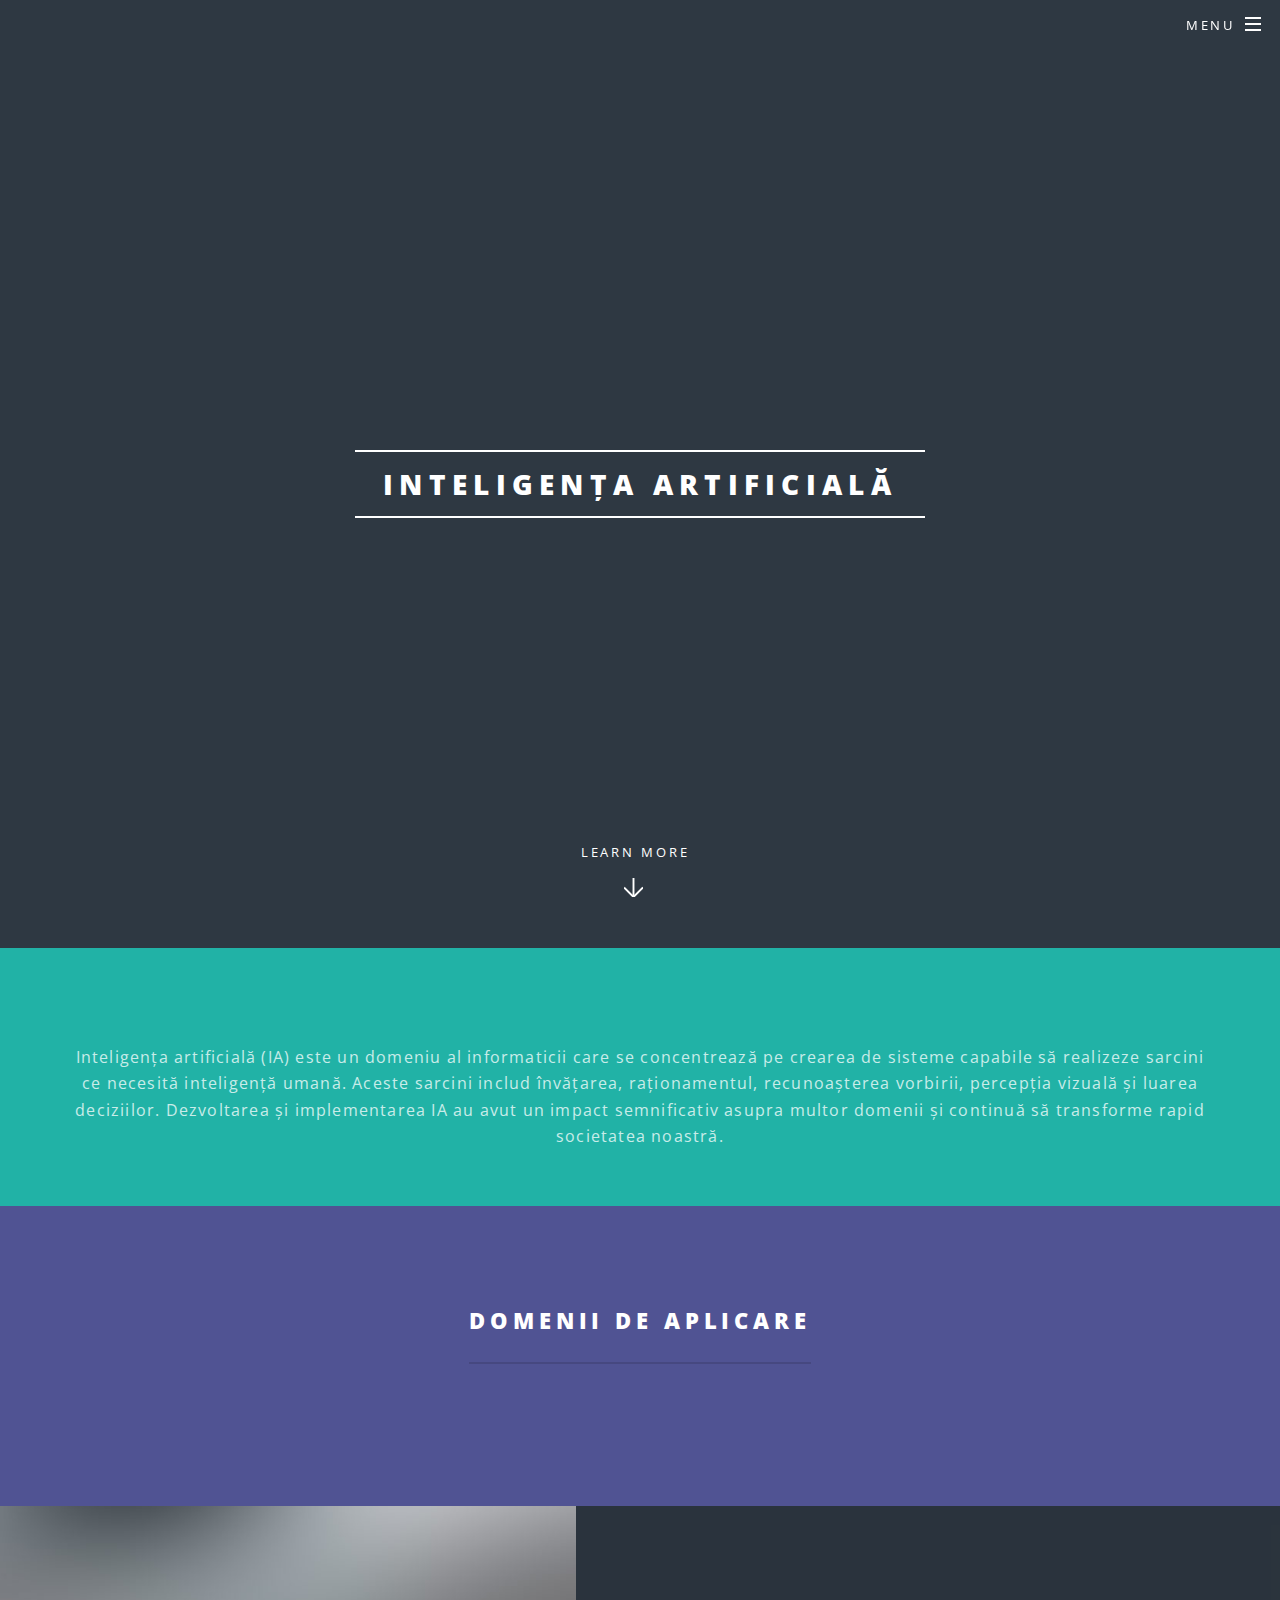
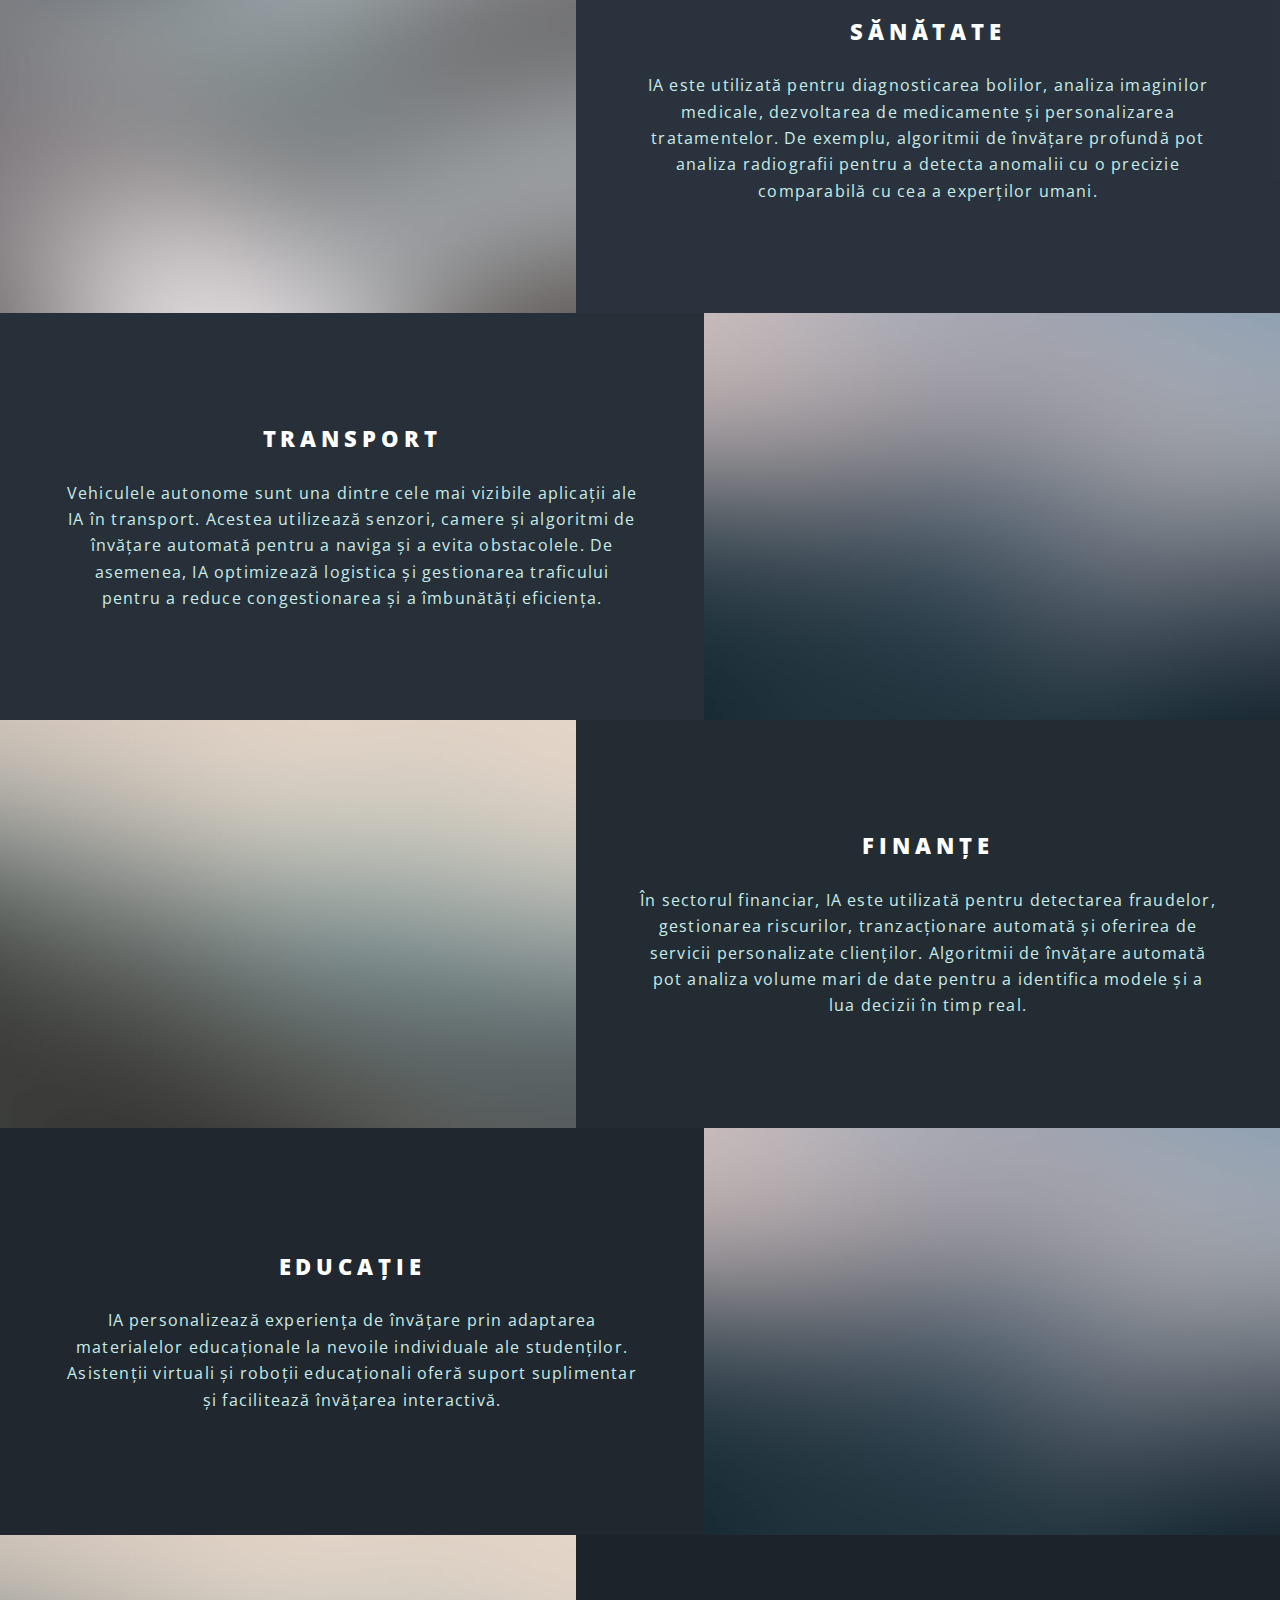
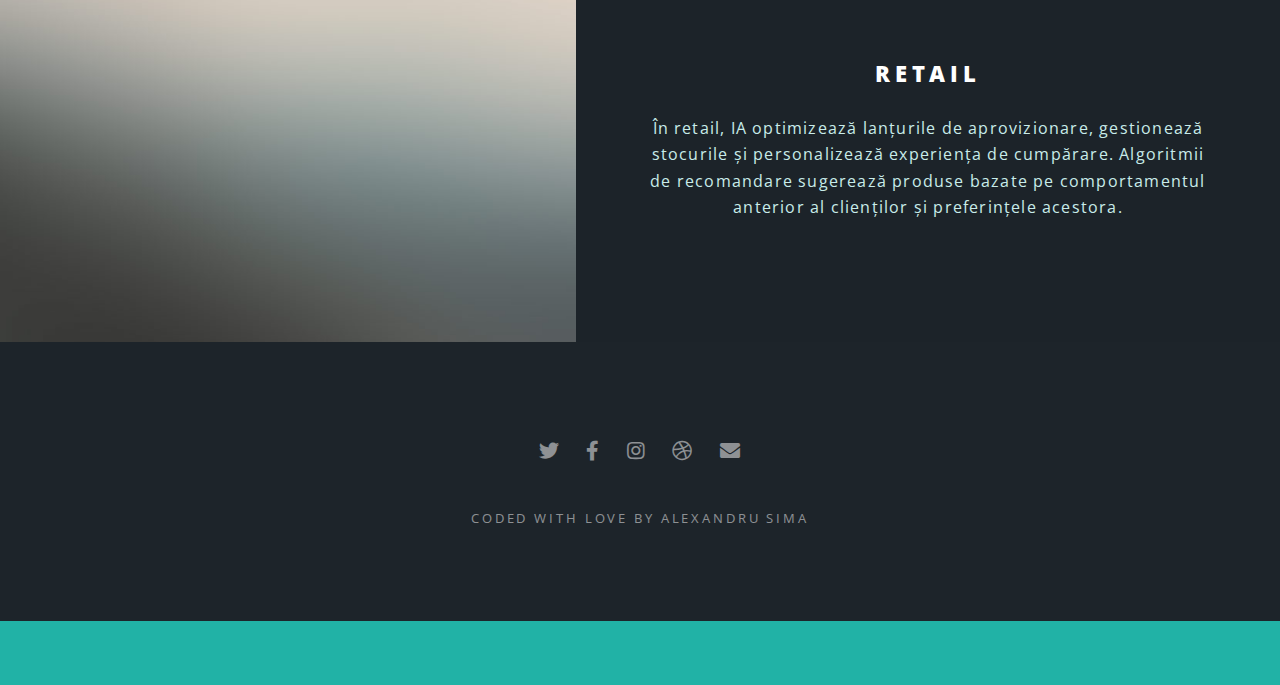
==== index.html @ 7c38d5e4 "Update index.html" ====
<!DOCTYPE HTML>

<html>
	<head>
		<title>Inteligența artificială</title>
		<meta charset="utf-8" />
		<meta name="viewport" content="width=device-width, initial-scale=1, user-scalable=no" />
		<link rel="stylesheet" href="assets/css/main.css" />
		<noscript><link rel="stylesheet" href="assets/css/noscript.css" /></noscript>
	</head>
	<body class="landing is-preload">

		<!-- Page Wrapper -->
			<div id="page-wrapper">

				
					<header id="header" class="alt">
						<h1><a href="index.html">Inteligența artificială</a></h1>
						<nav id="nav">
							<ul>
								<li class="special">
									<a href="#menu" class="menuToggle"><span>Menu</span></a>
									<div id="menu">
										<ul>
											<li><a href="index.html">Home</a></li>
											<li><a href="generic.html">Generic</a></li>
											<li><a href="elements.html">Elements</a></li>
											<li><a href="#">Sign Up</a></li>
											<li><a href="#">Log In</a></li>
										</ul>
									</div>
								</li>
							</ul>
						</nav>
					</header>

				
					<section id="banner">
						<div class="inner">
							<h2>Inteligența artificială</h2>
							
						</div>
						<a href="#one" class="more scrolly">Learn More</a>
					</section>

				
					<section id="one" class="wrapper style1 special">
						<div class="inner">
							<header class="major">
								<p>Inteligența artificială (IA) este un domeniu al informaticii care se concentrează pe crearea de sisteme capabile să realizeze sarcini ce necesită inteligență umană. Aceste sarcini includ învățarea, raționamentul, recunoașterea vorbirii, percepția vizuală și luarea deciziilor. Dezvoltarea și implementarea IA au avut un impact semnificativ asupra multor domenii și continuă să transforme rapid societatea noastră.

</p>
							</header>

						</div>
			
					
			
					<section id="three" class="wrapper style3 special">
						<div class="inner">
							<header class="major">
								<h2>Domenii de aplicare</h2>
								
							</header>
							
						</div>
					</section>
					

						
				
					<section id="two" class="wrapper alt style2">
						<section class="spotlight">
							<div class="image"><img src="images/pic01.jpg" alt="" /></div><div class="content">
								<h2>Sănătate</h2>
								<p> IA este utilizată pentru diagnosticarea bolilor, analiza imaginilor medicale, dezvoltarea de medicamente și personalizarea tratamentelor. De exemplu, algoritmii de învățare profundă pot analiza radiografii pentru a detecta anomalii cu o precizie comparabilă cu cea a experților umani.</p>
							</div>
						</section>
						<section class="spotlight">
							<div class="image"><img src="images/pic02.jpg" alt="" /></div><div class="content">
								<h2>Transport</h2>
								<p>Vehiculele autonome sunt una dintre cele mai vizibile aplicații ale IA în transport. Acestea utilizează senzori, camere și algoritmi de învățare automată pentru a naviga și a evita obstacolele. De asemenea, IA optimizează logistica și gestionarea traficului pentru a reduce congestionarea și a îmbunătăți eficiența.</p>
							</div>
						</section>
						<section class="spotlight">
							<div class="image"><img src="images/pic03.jpg" alt="" /></div><div class="content">
								<h2>Finanțe</h2>
								<p> În sectorul financiar, IA este utilizată pentru detectarea fraudelor, gestionarea riscurilor, tranzacționare automată și oferirea de servicii personalizate clienților. Algoritmii de învățare automată pot analiza volume mari de date pentru a identifica modele și a lua decizii în timp real.</p>
							</div>
						</section>
						<section class="spotlight">
							<div class="image"><img src="images/pic02.jpg" alt="" /></div><div class="content">
								<h2>Educație</h2>
								<p> IA personalizează experiența de învățare prin adaptarea materialelor educaționale la nevoile individuale ale studenților. Asistenții virtuali și roboții educaționali oferă suport suplimentar și facilitează învățarea interactivă.</p>
							</div>
						</section>
						<section class="spotlight">
							<div class="image"><img src="images/pic03.jpg" alt="" /></div><div class="content">
								<h2>Retail</h2>
								<p> În retail, IA optimizează lanțurile de aprovizionare, gestionează stocurile și personalizează experiența de cumpărare. Algoritmii de recomandare sugerează produse bazate pe comportamentul anterior al clienților și preferințele acestora.</p>
							</div>
						</section>
					</section>

				<!-- Three -->
					

				<!-- Footer -->
					<footer id="footer">
						<ul class="icons">
							<li><a href="#" class="icon brands fa-twitter"><span class="label">Twitter</span></a></li>
							<li><a href="#" class="icon brands fa-facebook-f"><span class="label">Facebook</span></a></li>
							<li><a href="#" class="icon brands fa-instagram"><span class="label">Instagram</span></a></li>
							<li><a href="#" class="icon brands fa-dribbble"><span class="label">Dribbble</span></a></li>
							<li><a href="#" class="icon solid fa-envelope"><span class="label">Email</span></a></li>
						</ul>
						<ul class="copyright">
							<li>Coded with love by Alexandru Sima</a></li>
						</ul>
					</footer>

			</div>

		<!-- Scripts -->
			<script src="assets/js/jquery.min.js"></script>
			<script src="assets/js/jquery.scrollex.min.js"></script>
			<script src="assets/js/jquery.scrolly.min.js"></script>
			<script src="assets/js/browser.min.js"></script>
			<script src="assets/js/breakpoints.min.js"></script>
			<script src="assets/js/util.js"></script>
			<script src="assets/js/main.js"></script>

	</body>
</html>
---- assets/css/main.css ----
@import url(fontawesome-all.min.css);
@import url("https://fonts.googleapis.com/css?family=Open+Sans:400,400italic,600,600italic,800,800italic");

/*
	Spectral by HTML5 UP
	html5up.net | @ajlkn
	Free for personal and commercial use under the CCA 3.0 license (html5up.net/license)
*/

html, body, div, span, applet, object,
iframe, h1, h2, h3, h4, h5, h6, p, blockquote,
pre, a, abbr, acronym, address, big, cite,
code, del, dfn, em, img, ins, kbd, q, s, samp,
small, strike, strong, sub, sup, tt, var, b,
u, i, center, dl, dt, dd, ol, ul, li, fieldset,
form, label, legend, table, caption, tbody,
tfoot, thead, tr, th, td, article, aside,
canvas, details, embed, figure, figcaption,
footer, header, hgroup, menu, nav, output, ruby,
section, summary, time, mark, audio, video {
	margin: 0;
	padding: 0;
	border: 0;
	font-size: 100%;
	font: inherit;
	vertical-align: baseline;}

article, aside, details, figcaption, figure,
footer, header, hgroup, menu, nav, section {
	display: block;}

body {
	line-height: 1;
}

ol, ul {
	list-style: none;
}

blockquote, q {
	quotes: none;
}

	blockquote:before, blockquote:after, q:before, q:after {
		content: '';
		content: none;
	}

table {
	border-collapse: collapse;
	border-spacing: 0;
}

body {
	-webkit-text-size-adjust: none;
}

mark {
	background-color: transparent;
	color: inherit;
}

input::-moz-focus-inner {
	border: 0;
	padding: 0;
}

input, select, textarea {
	-moz-appearance: none;
	-webkit-appearance: none;
	-ms-appearance: none;
	appearance: none;
}

/* Basic */

	@-ms-viewport {
		width: device-width;
	}

	html {
		box-sizing: border-box;
	}

	*, *:before, *:after {
		box-sizing: inherit;
	}

	body {
		background: #2e3842;
	}

		body.is-preload *, body.is-preload *:before, body.is-preload *:after {
			-moz-animation: none !important;
			-webkit-animation: none !important;
			-ms-animation: none !important;
			animation: none !important;
			-moz-transition: none !important;
			-webkit-transition: none !important;
			-ms-transition: none !important;
			transition: none !important;
		}

	body, input, select, textarea {
		color: #fff;
		font-family: "Open Sans", Helvetica, sans-serif;
		font-size: 15pt;
		font-weight: 400;
		letter-spacing: 0.075em;
		line-height: 1.65em;
	}

		@media screen and (max-width: 1680px) {

			body, input, select, textarea {
				font-size: 13pt;
			}

		}

		@media screen and (max-width: 1280px) {

			body, input, select, textarea {
				font-size: 12pt;
			}

		}

		@media screen and (max-width: 736px) {

			body, input, select, textarea {
				font-size: 11pt;
				letter-spacing: 0.0375em;
			}

		}

	a {
		-moz-transition: color 0.2s ease, border-bottom-color 0.2s ease;
		-webkit-transition: color 0.2s ease, border-bottom-color 0.2s ease;
		-ms-transition: color 0.2s ease, border-bottom-color 0.2s ease;
		transition: color 0.2s ease, border-bottom-color 0.2s ease;
		border-bottom: dotted 1px;
		color: inherit;
		text-decoration: none;
	}

		a:hover {
			border-bottom-color: transparent;
		}

	strong, b {
		color: #fff;
		font-weight: 600;
	}

	em, i {
		font-style: italic;
	}

	p {
		margin: 0 0 2em 0;
	}

	h1, h2, h3, h4, h5, h6 {
		color: #fff;
		font-weight: 800;
		letter-spacing: 0.225em;
		line-height: 1em;
		margin: 0 0 1em 0;
		text-transform: uppercase;
	}

		h1 a, h2 a, h3 a, h4 a, h5 a, h6 a {
			color: inherit;
			text-decoration: none;
		}

	h2 {
		font-size: 1.35em;
		line-height: 1.75em;
	}

		@media screen and (max-width: 736px) {

			h2 {
				font-size: 1.1em;
				line-height: 1.65em;
			}

		}

	h3 {
		font-size: 1.15em;
		line-height: 1.75em;
	}

		@media screen and (max-width: 736px) {

			h3 {
				font-size: 1em;
				line-height: 1.65em;
			}

		}

	h4 {
		font-size: 1em;
		line-height: 1.5em;
	}

	h5 {
		font-size: 0.8em;
		line-height: 1.5em;
	}

	h6 {
		font-size: 0.7em;
		line-height: 1.5em;
	}

	sub {
		font-size: 0.8em;
		position: relative;
		top: 0.5em;
	}

	sup {
		font-size: 0.8em;
		position: relative;
		top: -0.5em;
	}

	hr {
		border: 0;
		border-bottom: solid 2px #fff;
		margin: 3em 0;
	}

		hr.major {
			margin: 4.5em 0;
		}

	blockquote {
		border-left: solid 4px #fff;
		font-style: italic;
		margin: 0 0 2em 0;
		padding: 0.5em 0 0.5em 2em;
	}

	code {
		background: rgba(144, 144, 144, 0.25);
		border-radius: 3px;
		font-family: "Courier New", monospace;
		font-size: 0.9em;
		letter-spacing: 0;
		margin: 0 0.25em;
		padding: 0.25em 0.65em;
	}

	pre {
		-webkit-overflow-scrolling: touch;
		font-family: "Courier New", monospace;
		font-size: 0.9em;
		margin: 0 0 2em 0;
	}

		pre code {
			display: block;
			line-height: 1.75em;
			padding: 1em 1.5em;
			overflow-x: auto;
		}

	.align-left {
		text-align: left;
	}

	.align-center {
		text-align: center;
	}

	.align-right {
		text-align: right;
	}

/* Row */

	.row {
		display: flex;
		flex-wrap: wrap;
		box-sizing: border-box;
		align-items: stretch;
	}

		.row > * {
			box-sizing: border-box;
		}

		.row.gtr-uniform > * > :last-child {
			margin-bottom: 0;
		}

		.row.aln-left {
			justify-content: flex-start;
		}

		.row.aln-center {
			justify-content: center;
		}

		.row.aln-right {
			justify-content: flex-end;
		}

		.row.aln-top {
			align-items: flex-start;
		}

		.row.aln-middle {
			align-items: center;
		}

		.row.aln-bottom {
			align-items: flex-end;
		}

		.row > .imp {
			order: -1;
		}

		.row > .col-1 {
			width: 8.33333%;
		}

		.row > .off-1 {
			margin-left: 8.33333%;
		}

		.row > .col-2 {
			width: 16.66667%;
		}

		.row > .off-2 {
			margin-left: 16.66667%;
		}

		.row > .col-3 {
			width: 25%;
		}

		.row > .off-3 {
			margin-left: 25%;
		}

		.row > .col-4 {
			width: 33.33333%;
		}

		.row > .off-4 {
			margin-left: 33.33333%;
		}

		.row > .col-5 {
			width: 41.66667%;
		}

		.row > .off-5 {
			margin-left: 41.66667%;
		}

		.row > .col-6 {
			width: 50%;
		}

		.row > .off-6 {
			margin-left: 50%;
		}

		.row > .col-7 {
			width: 58.33333%;
		}

		.row > .off-7 {
			margin-left: 58.33333%;
		}

		.row > .col-8 {
			width: 66.66667%;
		}

		.row > .off-8 {
			margin-left: 66.66667%;
		}

		.row > .col-9 {
			width: 75%;
		}

		.row > .off-9 {
			margin-left: 75%;
		}

		.row > .col-10 {
			width: 83.33333%;
		}

		.row > .off-10 {
			margin-left: 83.33333%;
		}

		.row > .col-11 {
			width: 91.66667%;
		}

		.row > .off-11 {
			margin-left: 91.66667%;
		}

		.row > .col-12 {
			width: 100%;
		}

		.row > .off-12 {
			margin-left: 100%;
		}

		.row.gtr-0 {
			margin-top: 0;
			margin-left: 0em;
		}

			.row.gtr-0 > * {
				padding: 0 0 0 0em;
			}

			.row.gtr-0.gtr-uniform {
				margin-top: 0em;
			}

				.row.gtr-0.gtr-uniform > * {
					padding-top: 0em;
				}

		.row.gtr-25 {
			margin-top: 0;
			margin-left: -0.375em;
		}

			.row.gtr-25 > * {
				padding: 0 0 0 0.375em;
			}

			.row.gtr-25.gtr-uniform {
				margin-top: -0.375em;
			}

				.row.gtr-25.gtr-uniform > * {
					padding-top: 0.375em;
				}

		.row.gtr-50 {
			margin-top: 0;
			margin-left: -0.75em;
		}

			.row.gtr-50 > * {
				padding: 0 0 0 0.75em;
			}

			.row.gtr-50.gtr-uniform {
				margin-top: -0.75em;
			}

				.row.gtr-50.gtr-uniform > * {
					padding-top: 0.75em;
				}

		.row {
			margin-top: 0;
			margin-left: -1.5em;
		}

			.row > * {
				padding: 0 0 0 1.5em;
			}

			.row.gtr-uniform {
				margin-top: -1.5em;
			}

				.row.gtr-uniform > * {
					padding-top: 1.5em;
				}

		.row.gtr-150 {
			margin-top: 0;
			margin-left: -2.25em;
		}

			.row.gtr-150 > * {
				padding: 0 0 0 2.25em;
			}

			.row.gtr-150.gtr-uniform {
				margin-top: -2.25em;
			}

				.row.gtr-150.gtr-uniform > * {
					padding-top: 2.25em;
				}

		.row.gtr-200 {
			margin-top: 0;
			margin-left: -3em;
		}

			.row.gtr-200 > * {
				padding: 0 0 0 3em;
			}

			.row.gtr-200.gtr-uniform {
				margin-top: -3em;
			}

				.row.gtr-200.gtr-uniform > * {
					padding-top: 3em;
				}

		@media screen and (max-width: 1680px) {

			.row {
				display: flex;
				flex-wrap: wrap;
				box-sizing: border-box;
				align-items: stretch;
			}

				.row > * {
					box-sizing: border-box;
				}

				.row.gtr-uniform > * > :last-child {
					margin-bottom: 0;
				}

				.row.aln-left {
					justify-content: flex-start;
				}

				.row.aln-center {
					justify-content: center;
				}

				.row.aln-right {
					justify-content: flex-end;
				}

				.row.aln-top {
					align-items: flex-start;
				}

				.row.aln-middle {
					align-items: center;
				}

				.row.aln-bottom {
					align-items: flex-end;
				}

				.row > .imp-xlarge {
					order: -1;
				}

				.row > .col-1-xlarge {
					width: 8.33333%;
				}

				.row > .off-1-xlarge {
					margin-left: 8.33333%;
				}

				.row > .col-2-xlarge {
					width: 16.66667%;
				}

				.row > .off-2-xlarge {
					margin-left: 16.66667%;
				}

				.row > .col-3-xlarge {
					width: 25%;
				}

				.row > .off-3-xlarge {
					margin-left: 25%;
				}

				.row > .col-4-xlarge {
					width: 33.33333%;
				}

				.row > .off-4-xlarge {
					margin-left: 33.33333%;
				}

				.row > .col-5-xlarge {
					width: 41.66667%;
				}

				.row > .off-5-xlarge {
					margin-left: 41.66667%;
				}

				.row > .col-6-xlarge {
					width: 50%;
				}

				.row > .off-6-xlarge {
					margin-left: 50%;
				}

				.row > .col-7-xlarge {
					width: 58.33333%;
				}

				.row > .off-7-xlarge {
					margin-left: 58.33333%;
				}

				.row > .col-8-xlarge {
					width: 66.66667%;
				}

				.row > .off-8-xlarge {
					margin-left: 66.66667%;
				}

				.row > .col-9-xlarge {
					width: 75%;
				}

				.row > .off-9-xlarge {
					margin-left: 75%;
				}

				.row > .col-10-xlarge {
					width: 83.33333%;
				}

				.row > .off-10-xlarge {
					margin-left: 83.33333%;
				}

				.row > .col-11-xlarge {
					width: 91.66667%;
				}

				.row > .off-11-xlarge {
					margin-left: 91.66667%;
				}

				.row > .col-12-xlarge {
					width: 100%;
				}

				.row > .off-12-xlarge {
					margin-left: 100%;
				}

				.row.gtr-0 {
					margin-top: 0;
					margin-left: 0em;
				}

					.row.gtr-0 > * {
						padding: 0 0 0 0em;
					}

					.row.gtr-0.gtr-uniform {
						margin-top: 0em;
					}

						.row.gtr-0.gtr-uniform > * {
							padding-top: 0em;
						}

				.row.gtr-25 {
					margin-top: 0;
					margin-left: -0.375em;
				}

					.row.gtr-25 > * {
						padding: 0 0 0 0.375em;
					}

					.row.gtr-25.gtr-uniform {
						margin-top: -0.375em;
					}

						.row.gtr-25.gtr-uniform > * {
							padding-top: 0.375em;
						}

				.row.gtr-50 {
					margin-top: 0;
					margin-left: -0.75em;
				}

					.row.gtr-50 > * {
						padding: 0 0 0 0.75em;
					}

					.row.gtr-50.gtr-uniform {
						margin-top: -0.75em;
					}

						.row.gtr-50.gtr-uniform > * {
							padding-top: 0.75em;
						}

				.row {
					margin-top: 0;
					margin-left: -1.5em;
				}

					.row > * {
						padding: 0 0 0 1.5em;
					}

					.row.gtr-uniform {
						margin-top: -1.5em;
					}

						.row.gtr-uniform > * {
							padding-top: 1.5em;
						}

				.row.gtr-150 {
					margin-top: 0;
					margin-left: -2.25em;
				}

					.row.gtr-150 > * {
						padding: 0 0 0 2.25em;
					}

					.row.gtr-150.gtr-uniform {
						margin-top: -2.25em;
					}

						.row.gtr-150.gtr-uniform > * {
							padding-top: 2.25em;
						}

				.row.gtr-200 {
					margin-top: 0;
					margin-left: -3em;
				}

					.row.gtr-200 > * {
						padding: 0 0 0 3em;
					}

					.row.gtr-200.gtr-uniform {
						margin-top: -3em;
					}

						.row.gtr-200.gtr-uniform > * {
							padding-top: 3em;
						}

		}

		@media screen and (max-width: 1280px) {

			.row {
				display: flex;
				flex-wrap: wrap;
				box-sizing: border-box;
				align-items: stretch;
			}

				.row > * {
					box-sizing: border-box;
				}

				.row.gtr-uniform > * > :last-child {
					margin-bottom: 0;
				}

				.row.aln-left {
					justify-content: flex-start;
				}

				.row.aln-center {
					justify-content: center;
				}

				.row.aln-right {
					justify-content: flex-end;
				}

				.row.aln-top {
					align-items: flex-start;
				}

				.row.aln-middle {
					align-items: center;
				}

				.row.aln-bottom {
					align-items: flex-end;
				}

				.row > .imp-large {
					order: -1;
				}

				.row > .col-1-large {
					width: 8.33333%;
				}

				.row > .off-1-large {
					margin-left: 8.33333%;
				}

				.row > .col-2-large {
					width: 16.66667%;
				}

				.row > .off-2-large {
					margin-left: 16.66667%;
				}

				.row > .col-3-large {
					width: 25%;
				}

				.row > .off-3-large {
					margin-left: 25%;
				}

				.row > .col-4-large {
					width: 33.33333%;
				}

				.row > .off-4-large {
					margin-left: 33.33333%;
				}

				.row > .col-5-large {
					width: 41.66667%;
				}

				.row > .off-5-large {
					margin-left: 41.66667%;
				}

				.row > .col-6-large {
					width: 50%;
				}

				.row > .off-6-large {
					margin-left: 50%;
				}

				.row > .col-7-large {
					width: 58.33333%;
				}

				.row > .off-7-large {
					margin-left: 58.33333%;
				}

				.row > .col-8-large {
					width: 66.66667%;
				}

				.row > .off-8-large {
					margin-left: 66.66667%;
				}

				.row > .col-9-large {
					width: 75%;
				}

				.row > .off-9-large {
					margin-left: 75%;
				}

				.row > .col-10-large {
					width: 83.33333%;
				}

				.row > .off-10-large {
					margin-left: 83.33333%;
				}

				.row > .col-11-large {
					width: 91.66667%;
				}

				.row > .off-11-large {
					margin-left: 91.66667%;
				}

				.row > .col-12-large {
					width: 100%;
				}

				.row > .off-12-large {
					margin-left: 100%;
				}

				.row.gtr-0 {
					margin-top: 0;
					margin-left: 0em;
				}

					.row.gtr-0 > * {
						padding: 0 0 0 0em;
					}

					.row.gtr-0.gtr-uniform {
						margin-top: 0em;
					}

						.row.gtr-0.gtr-uniform > * {
							padding-top: 0em;
						}

				.row.gtr-25 {
					margin-top: 0;
					margin-left: -0.375em;
				}

					.row.gtr-25 > * {
						padding: 0 0 0 0.375em;
					}

					.row.gtr-25.gtr-uniform {
						margin-top: -0.375em;
					}

						.row.gtr-25.gtr-uniform > * {
							padding-top: 0.375em;
						}

				.row.gtr-50 {
					margin-top: 0;
					margin-left: -0.75em;
				}

					.row.gtr-50 > * {
						padding: 0 0 0 0.75em;
					}

					.row.gtr-50.gtr-uniform {
						margin-top: -0.75em;
					}

						.row.gtr-50.gtr-uniform > * {
							padding-top: 0.75em;
						}

				.row {
					margin-top: 0;
					margin-left: -1.5em;
				}

					.row > * {
						padding: 0 0 0 1.5em;
					}

					.row.gtr-uniform {
						margin-top: -1.5em;
					}

						.row.gtr-uniform > * {
							padding-top: 1.5em;
						}

				.row.gtr-150 {
					margin-top: 0;
					margin-left: -2.25em;
				}

					.row.gtr-150 > * {
						padding: 0 0 0 2.25em;
					}

					.row.gtr-150.gtr-uniform {
						margin-top: -2.25em;
					}

						.row.gtr-150.gtr-uniform > * {
							padding-top: 2.25em;
						}

				.row.gtr-200 {
					margin-top: 0;
					margin-left: -3em;
				}

					.row.gtr-200 > * {
						padding: 0 0 0 3em;
					}

					.row.gtr-200.gtr-uniform {
						margin-top: -3em;
					}

						.row.gtr-200.gtr-uniform > * {
							padding-top: 3em;
						}

		}

		@media screen and (max-width: 980px) {

			.row {
				display: flex;
				flex-wrap: wrap;
				box-sizing: border-box;
				align-items: stretch;
			}

				.row > * {
					box-sizing: border-box;
				}

				.row.gtr-uniform > * > :last-child {
					margin-bottom: 0;
				}

				.row.aln-left {
					justify-content: flex-start;
				}

				.row.aln-center {
					justify-content: center;
				}

				.row.aln-right {
					justify-content: flex-end;
				}

				.row.aln-top {
					align-items: flex-start;
				}

				.row.aln-middle {
					align-items: center;
				}

				.row.aln-bottom {
					align-items: flex-end;
				}

				.row > .imp-medium {
					order: -1;
				}

				.row > .col-1-medium {
					width: 8.33333%;
				}

				.row > .off-1-medium {
					margin-left: 8.33333%;
				}

				.row > .col-2-medium {
					width: 16.66667%;
				}

				.row > .off-2-medium {
					margin-left: 16.66667%;
				}

				.row > .col-3-medium {
					width: 25%;
				}

				.row > .off-3-medium {
					margin-left: 25%;
				}

				.row > .col-4-medium {
					width: 33.33333%;
				}

				.row > .off-4-medium {
					margin-left: 33.33333%;
				}

				.row > .col-5-medium {
					width: 41.66667%;
				}

				.row > .off-5-medium {
					margin-left: 41.66667%;
				}

				.row > .col-6-medium {
					width: 50%;
				}

				.row > .off-6-medium {
					margin-left: 50%;
				}

				.row > .col-7-medium {
					width: 58.33333%;
				}

				.row > .off-7-medium {
					margin-left: 58.33333%;
				}

				.row > .col-8-medium {
					width: 66.66667%;
				}

				.row > .off-8-medium {
					margin-left: 66.66667%;
				}

				.row > .col-9-medium {
					width: 75%;
				}

				.row > .off-9-medium {
					margin-left: 75%;
				}

				.row > .col-10-medium {
					width: 83.33333%;
				}

				.row > .off-10-medium {
					margin-left: 83.33333%;
				}

				.row > .col-11-medium {
					width: 91.66667%;
				}

				.row > .off-11-medium {
					margin-left: 91.66667%;
				}

				.row > .col-12-medium {
					width: 100%;
				}

				.row > .off-12-medium {
					margin-left: 100%;
				}

				.row.gtr-0 {
					margin-top: 0;
					margin-left: 0em;
				}

					.row.gtr-0 > * {
						padding: 0 0 0 0em;
					}

					.row.gtr-0.gtr-uniform {
						margin-top: 0em;
					}

						.row.gtr-0.gtr-uniform > * {
							padding-top: 0em;
						}

				.row.gtr-25 {
					margin-top: 0;
					margin-left: -0.375em;
				}

					.row.gtr-25 > * {
						padding: 0 0 0 0.375em;
					}

					.row.gtr-25.gtr-uniform {
						margin-top: -0.375em;
					}

						.row.gtr-25.gtr-uniform > * {
							padding-top: 0.375em;
						}

				.row.gtr-50 {
					margin-top: 0;
					margin-left: -0.75em;
				}

					.row.gtr-50 > * {
						padding: 0 0 0 0.75em;
					}

					.row.gtr-50.gtr-uniform {
						margin-top: -0.75em;
					}

						.row.gtr-50.gtr-uniform > * {
							padding-top: 0.75em;
						}

				.row {
					margin-top: 0;
					margin-left: -1.5em;
				}

					.row > * {
						padding: 0 0 0 1.5em;
					}

					.row.gtr-uniform {
						margin-top: -1.5em;
					}

						.row.gtr-uniform > * {
							padding-top: 1.5em;
						}

				.row.gtr-150 {
					margin-top: 0;
					margin-left: -2.25em;
				}

					.row.gtr-150 > * {
						padding: 0 0 0 2.25em;
					}

					.row.gtr-150.gtr-uniform {
						margin-top: -2.25em;
					}

						.row.gtr-150.gtr-uniform > * {
							padding-top: 2.25em;
						}

				.row.gtr-200 {
					margin-top: 0;
					margin-left: -3em;
				}

					.row.gtr-200 > * {
						padding: 0 0 0 3em;
					}

					.row.gtr-200.gtr-uniform {
						margin-top: -3em;
					}

						.row.gtr-200.gtr-uniform > * {
							padding-top: 3em;
						}

		}

		@media screen and (max-width: 736px) {

			.row {
				display: flex;
				flex-wrap: wrap;
				box-sizing: border-box;
				align-items: stretch;
			}

				.row > * {
					box-sizing: border-box;
				}

				.row.gtr-uniform > * > :last-child {
					margin-bottom: 0;
				}

				.row.aln-left {
					justify-content: flex-start;
				}

				.row.aln-center {
					justify-content: center;
				}

				.row.aln-right {
					justify-content: flex-end;
				}

				.row.aln-top {
					align-items: flex-start;
				}

				.row.aln-middle {
					align-items: center;
				}

				.row.aln-bottom {
					align-items: flex-end;
				}

				.row > .imp-small {
					order: -1;
				}

				.row > .col-1-small {
					width: 8.33333%;
				}

				.row > .off-1-small {
					margin-left: 8.33333%;
				}

				.row > .col-2-small {
					width: 16.66667%;
				}

				.row > .off-2-small {
					margin-left: 16.66667%;
				}

				.row > .col-3-small {
					width: 25%;
				}

				.row > .off-3-small {
					margin-left: 25%;
				}

				.row > .col-4-small {
					width: 33.33333%;
				}

				.row > .off-4-small {
					margin-left: 33.33333%;
				}

				.row > .col-5-small {
					width: 41.66667%;
				}

				.row > .off-5-small {
					margin-left: 41.66667%;
				}

				.row > .col-6-small {
					width: 50%;
				}

				.row > .off-6-small {
					margin-left: 50%;
				}

				.row > .col-7-small {
					width: 58.33333%;
				}

				.row > .off-7-small {
					margin-left: 58.33333%;
				}

				.row > .col-8-small {
					width: 66.66667%;
				}

				.row > .off-8-small {
					margin-left: 66.66667%;
				}

				.row > .col-9-small {
					width: 75%;
				}

				.row > .off-9-small {
					margin-left: 75%;
				}

				.row > .col-10-small {
					width: 83.33333%;
				}

				.row > .off-10-small {
					margin-left: 83.33333%;
				}

				.row > .col-11-small {
					width: 91.66667%;
				}

				.row > .off-11-small {
					margin-left: 91.66667%;
				}

				.row > .col-12-small {
					width: 100%;
				}

				.row > .off-12-small {
					margin-left: 100%;
				}

				.row.gtr-0 {
					margin-top: 0;
					margin-left: 0em;
				}

					.row.gtr-0 > * {
						padding: 0 0 0 0em;
					}

					.row.gtr-0.gtr-uniform {
						margin-top: 0em;
					}

						.row.gtr-0.gtr-uniform > * {
							padding-top: 0em;
						}

				.row.gtr-25 {
					margin-top: 0;
					margin-left: -0.375em;
				}

					.row.gtr-25 > * {
						padding: 0 0 0 0.375em;
					}

					.row.gtr-25.gtr-uniform {
						margin-top: -0.375em;
					}

						.row.gtr-25.gtr-uniform > * {
							padding-top: 0.375em;
						}

				.row.gtr-50 {
					margin-top: 0;
					margin-left: -0.75em;
				}

					.row.gtr-50 > * {
						padding: 0 0 0 0.75em;
					}

					.row.gtr-50.gtr-uniform {
						margin-top: -0.75em;
					}

						.row.gtr-50.gtr-uniform > * {
							padding-top: 0.75em;
						}

				.row {
					margin-top: 0;
					margin-left: -1.5em;
				}

					.row > * {
						padding: 0 0 0 1.5em;
					}

					.row.gtr-uniform {
						margin-top: -1.5em;
					}

						.row.gtr-uniform > * {
							padding-top: 1.5em;
						}

				.row.gtr-150 {
					margin-top: 0;
					margin-left: -2.25em;
				}

					.row.gtr-150 > * {
						padding: 0 0 0 2.25em;
					}

					.row.gtr-150.gtr-uniform {
						margin-top: -2.25em;
					}

						.row.gtr-150.gtr-uniform > * {
							padding-top: 2.25em;
						}

				.row.gtr-200 {
					margin-top: 0;
					margin-left: -3em;
				}

					.row.gtr-200 > * {
						padding: 0 0 0 3em;
					}

					.row.gtr-200.gtr-uniform {
						margin-top: -3em;
					}

						.row.gtr-200.gtr-uniform > * {
							padding-top: 3em;
						}

		}

		@media screen and (max-width: 480px) {

			.row {
				display: flex;
				flex-wrap: wrap;
				box-sizing: border-box;
				align-items: stretch;
			}

				.row > * {
					box-sizing: border-box;
				}

				.row.gtr-uniform > * > :last-child {
					margin-bottom: 0;
				}

				.row.aln-left {
					justify-content: flex-start;
				}

				.row.aln-center {
					justify-content: center;
				}

				.row.aln-right {
					justify-content: flex-end;
				}

				.row.aln-top {
					align-items: flex-start;
				}

				.row.aln-middle {
					align-items: center;
				}

				.row.aln-bottom {
					align-items: flex-end;
				}

				.row > .imp-xsmall {
					order: -1;
				}

				.row > .col-1-xsmall {
					width: 8.33333%;
				}

				.row > .off-1-xsmall {
					margin-left: 8.33333%;
				}

				.row > .col-2-xsmall {
					width: 16.66667%;
				}

				.row > .off-2-xsmall {
					margin-left: 16.66667%;
				}

				.row > .col-3-xsmall {
					width: 25%;
				}

				.row > .off-3-xsmall {
					margin-left: 25%;
				}

				.row > .col-4-xsmall {
					width: 33.33333%;
				}

				.row > .off-4-xsmall {
					margin-left: 33.33333%;
				}

				.row > .col-5-xsmall {
					width: 41.66667%;
				}

				.row > .off-5-xsmall {
					margin-left: 41.66667%;
				}

				.row > .col-6-xsmall {
					width: 50%;
				}

				.row > .off-6-xsmall {
					margin-left: 50%;
				}

				.row > .col-7-xsmall {
					width: 58.33333%;
				}

				.row > .off-7-xsmall {
					margin-left: 58.33333%;
				}

				.row > .col-8-xsmall {
					width: 66.66667%;
				}

				.row > .off-8-xsmall {
					margin-left: 66.66667%;
				}

				.row > .col-9-xsmall {
					width: 75%;
				}

				.row > .off-9-xsmall {
					margin-left: 75%;
				}

				.row > .col-10-xsmall {
					width: 83.33333%;
				}

				.row > .off-10-xsmall {
					margin-left: 83.33333%;
				}

				.row > .col-11-xsmall {
					width: 91.66667%;
				}

				.row > .off-11-xsmall {
					margin-left: 91.66667%;
				}

				.row > .col-12-xsmall {
					width: 100%;
				}

				.row > .off-12-xsmall {
					margin-left: 100%;
				}

				.row.gtr-0 {
					margin-top: 0;
					margin-left: 0em;
				}

					.row.gtr-0 > * {
						padding: 0 0 0 0em;
					}

					.row.gtr-0.gtr-uniform {
						margin-top: 0em;
					}

						.row.gtr-0.gtr-uniform > * {
							padding-top: 0em;
						}

				.row.gtr-25 {
					margin-top: 0;
					margin-left: -0.375em;
				}

					.row.gtr-25 > * {
						padding: 0 0 0 0.375em;
					}

					.row.gtr-25.gtr-uniform {
						margin-top: -0.375em;
					}

						.row.gtr-25.gtr-uniform > * {
							padding-top: 0.375em;
						}

				.row.gtr-50 {
					margin-top: 0;
					margin-left: -0.75em;
				}

					.row.gtr-50 > * {
						padding: 0 0 0 0.75em;
					}

					.row.gtr-50.gtr-uniform {
						margin-top: -0.75em;
					}

						.row.gtr-50.gtr-uniform > * {
							padding-top: 0.75em;
						}

				.row {
					margin-top: 0;
					margin-left: -1.5em;
				}

					.row > * {
						padding: 0 0 0 1.5em;
					}

					.row.gtr-uniform {
						margin-top: -1.5em;
					}

						.row.gtr-uniform > * {
							padding-top: 1.5em;
						}

				.row.gtr-150 {
					margin-top: 0;
					margin-left: -2.25em;
				}

					.row.gtr-150 > * {
						padding: 0 0 0 2.25em;
					}

					.row.gtr-150.gtr-uniform {
						margin-top: -2.25em;
					}

						.row.gtr-150.gtr-uniform > * {
							padding-top: 2.25em;
						}

				.row.gtr-200 {
					margin-top: 0;
					margin-left: -3em;
				}

					.row.gtr-200 > * {
						padding: 0 0 0 3em;
					}

					.row.gtr-200.gtr-uniform {
						margin-top: -3em;
					}

						.row.gtr-200.gtr-uniform > * {
							padding-top: 3em;
						}

		}

/* Section/Article */

	section.special, article.special {
		text-align: center;
	}

	header p {
		color: rgba(255, 255, 255, 0.5);
		position: relative;
		top: -0.25em;
	}

	header h3 + p {
		font-size: 1.1em;
	}

	header h4 + p,
	header h5 + p,
	header h6 + p {
		font-size: 0.9em;
	}

	header.major {
		margin: 0 0 3.5em 0;
	}

		header.major h2, header.major h3, header.major h4, header.major h5, header.major h6 {
			border-bottom: solid 2px #fff;
			display: inline-block;
			padding-bottom: 1em;
			position: relative;
		}

			header.major h2:after, header.major h3:after, header.major h4:after, header.major h5:after, header.major h6:after {
				content: '';
				display: block;
				height: 1px;
			}

		header.major p {
			color: #fff;
			top: 0;
		}

		@media screen and (max-width: 736px) {

			header.major {
				margin: 0 0 2em 0;
			}

		}

	@media screen and (max-width: 980px) {

		header br {
			display: none;
		}

	}

/* Form */

	form {
		margin: 0 0 2em 0;
	}

	label {
		color: #fff;
		display: block;
		font-size: 0.9em;
		font-weight: 600;
		margin: 0 0 1em 0;
	}

	input[type="text"],
	input[type="password"],
	input[type="email"],
	select,
	textarea {
		-moz-appearance: none;
		-webkit-appearance: none;
		-ms-appearance: none;
		appearance: none;
		background-color: rgba(144, 144, 144, 0.25);
		border-radius: 3px;
		border: none;
		color: inherit;
		display: block;
		outline: 0;
		padding: 0 1em;
		text-decoration: none;
		width: 100%;
	}

		input[type="text"]:invalid,
		input[type="password"]:invalid,
		input[type="email"]:invalid,
		select:invalid,
		textarea:invalid {
			box-shadow: none;
		}

		input[type="text"]:focus,
		input[type="password"]:focus,
		input[type="email"]:focus,
		select:focus,
		textarea:focus {
			box-shadow: 0 0 0 2px #21b2a6;
		}

	select {
		background-size: 1.25em;
		background-repeat: no-repeat;
		background-position: calc(100% - 1em) center;
		height: 2.75em;
		padding-right: 2.75em;
		text-overflow: ellipsis;
	}

		select:focus::-ms-value {
			background-color: transparent;
		}

		select::-ms-expand {
			display: none;
		}

	input[type="text"],
	input[type="password"],
	input[type="email"],
	select {
		height: 2.75em;
	}

	textarea {
		padding: 0.75em 1em;
	}

	input[type="checkbox"],
	input[type="radio"] {
		-moz-appearance: none;
		-webkit-appearance: none;
		-ms-appearance: none;
		appearance: none;
		display: block;
		float: left;
		margin-right: -2em;
		opacity: 0;
		width: 1em;
		z-index: -1;
	}

		input[type="checkbox"] + label,
		input[type="radio"] + label {
			text-decoration: none;
			color: #fff;
			cursor: pointer;
			display: inline-block;
			font-size: 1em;
			font-weight: 400;
			padding-left: 2.4em;
			padding-right: 0.75em;
			position: relative;
		}

			input[type="checkbox"] + label:before,
			input[type="radio"] + label:before {
				-moz-osx-font-smoothing: grayscale;
				-webkit-font-smoothing: antialiased;
				display: inline-block;
				font-style: normal;
				font-variant: normal;
				text-rendering: auto;
				line-height: 1;
				text-transform: none !important;
				font-family: 'Font Awesome 5 Free';
				font-weight: 900;
			}

			input[type="checkbox"] + label:before,
			input[type="radio"] + label:before {
				background: rgba(144, 144, 144, 0.25);
				border-radius: 3px;
				content: '';
				display: inline-block;
				font-size: 0.8em;
				height: 2.0625em;
				left: 0;
				line-height: 2.0625em;
				position: absolute;
				text-align: center;
				top: 0;
				width: 2.0625em;
			}

		input[type="checkbox"]:checked + label:before,
		input[type="radio"]:checked + label:before {
			background: #2e3842;
			color: #fff;
			content: '\f00c';
		}

		input[type="checkbox"]:focus + label:before,
		input[type="radio"]:focus + label:before {
			box-shadow: 0 0 0 2px #21b2a6;
		}

	input[type="checkbox"] + label:before {
		border-radius: 3px;
	}

	input[type="radio"] + label:before {
		border-radius: 100%;
	}

	::-webkit-input-placeholder {
		color: rgba(255, 255, 255, 0.5) !important;
		opacity: 1.0;
	}

	:-moz-placeholder {
		color: rgba(255, 255, 255, 0.5) !important;
		opacity: 1.0;
	}

	::-moz-placeholder {
		color: rgba(255, 255, 255, 0.5) !important;
		opacity: 1.0;
	}

	:-ms-input-placeholder {
		color: rgba(255, 255, 255, 0.5) !important;
		opacity: 1.0;
	}

/* Box */

	.box {
		border-radius: 3px;
		border: solid 2px #fff;
		margin-bottom: 2em;
		padding: 1.5em;
	}

		.box > :last-child,
		.box > :last-child > :last-child,
		.box > :last-child > :last-child > :last-child {
			margin-bottom: 0;
		}

		.box.alt {
			border: 0;
			border-radius: 0;
			padding: 0;
		}

/* Icon */

	.icon {
		text-decoration: none;
		border-bottom: none;
		position: relative;
	}

		.icon:before {
			-moz-osx-font-smoothing: grayscale;
			-webkit-font-smoothing: antialiased;
			display: inline-block;
			font-style: normal;
			font-variant: normal;
			text-rendering: auto;
			line-height: 1;
			text-transform: none !important;
			font-family: 'Font Awesome 5 Free';
			font-weight: 400;
		}

		.icon > .label {
			display: none;
		}

		.icon:before {
			line-height: inherit;
		}

		.icon.solid:before {
			font-weight: 900;
		}

		.icon.brands:before {
			font-family: 'Font Awesome 5 Brands';
		}

		.icon.major {
			-moz-transform: rotate(-45deg);
			-webkit-transform: rotate(-45deg);
			-ms-transform: rotate(-45deg);
			transform: rotate(-45deg);
			border-radius: 3px;
			border: solid 2px #fff;
			display: inline-block;
			font-size: 1.35em;
			height: calc(3em + 2px);
			line-height: 3em;
			text-align: center;
			width: calc(3em + 2px);
		}

			.icon.major:before {
				-moz-transform: rotate(45deg);
				-webkit-transform: rotate(45deg);
				-ms-transform: rotate(45deg);
				transform: rotate(45deg);
				display: inline-block;
				font-size: 1.5em;
			}

			@media screen and (max-width: 736px) {

				.icon.major {
					font-size: 1em;
				}

			}

		.icon.style1 {
			color: #00ffcc;
		}

		.icon.style2 {
			color: #00f0ff;
		}

		.icon.style3 {
			color: #76ddff;
		}

/* Image */

	.image {
		border-radius: 3px;
		border: 0;
		display: inline-block;
		position: relative;
	}

		.image img {
			border-radius: 3px;
			display: block;
		}

		.image.left {
			float: left;
			margin: 0 2em 2em 0;
			top: 0.25em;
		}

		.image.right {
			float: right;
			margin: 0 0 2em 2em;
			top: 0.25em;
		}

		.image.left, .image.right {
			max-width: 40%;
		}

			.image.left img, .image.right img {
				width: 100%;
			}

		.image.fit {
			display: block;
			margin: 0 0 2em 0;
			width: 100%;
		}

			.image.fit img {
				width: 100%;
			}

/* List */

	ol {
		list-style: decimal;
		margin: 0 0 2em 0;
		padding-left: 1.25em;
	}

		ol li {
			padding-left: 0.25em;
		}

	ul {
		list-style: disc;
		margin: 0 0 2em 0;
		padding-left: 1em;
	}

		ul li {
			padding-left: 0.5em;
		}

		ul.alt {
			list-style: none;
			padding-left: 0;
		}

			ul.alt li {
				border-top: solid 1px #fff;
				padding: 0.5em 0;
			}

				ul.alt li:first-child {
					border-top: 0;
					padding-top: 0;
				}

	dl {
		margin: 0 0 2em 0;
	}

/* Actions */

	ul.actions {
		display: -moz-flex;
		display: -webkit-flex;
		display: -ms-flex;
		display: flex;
		cursor: default;
		list-style: none;
		margin-left: -1em;
		padding-left: 0;
	}

		ul.actions li {
			padding: 0 0 0 1em;
			vertical-align: middle;
		}

		ul.actions.special {
			-moz-justify-content: center;
			-webkit-justify-content: center;
			-ms-justify-content: center;
			justify-content: center;
			width: 100%;
			margin-left: 0;
		}

			ul.actions.special li:first-child {
				padding-left: 0;
			}

		ul.actions.stacked {
			-moz-flex-direction: column;
			-webkit-flex-direction: column;
			-ms-flex-direction: column;
			flex-direction: column;
			margin-left: 0;
		}

			ul.actions.stacked li {
				padding: 1em 0 0 0;
			}

				ul.actions.stacked li:first-child {
					padding-top: 0;
				}

		ul.actions.fit {
			width: calc(100% + 1em);
		}

			ul.actions.fit li {
				-moz-flex-grow: 1;
				-webkit-flex-grow: 1;
				-ms-flex-grow: 1;
				flex-grow: 1;
				-moz-flex-shrink: 1;
				-webkit-flex-shrink: 1;
				-ms-flex-shrink: 1;
				flex-shrink: 1;
				width: 100%;
			}

				ul.actions.fit li > * {
					width: 100%;
				}

			ul.actions.fit.stacked {
				width: 100%;
			}

		@media screen and (max-width: 480px) {

			ul.actions:not(.fixed) {
				-moz-flex-direction: column;
				-webkit-flex-direction: column;
				-ms-flex-direction: column;
				flex-direction: column;
				margin-left: 0;
				width: 100% !important;
			}

				ul.actions:not(.fixed) li {
					-moz-flex-grow: 1;
					-webkit-flex-grow: 1;
					-ms-flex-grow: 1;
					flex-grow: 1;
					-moz-flex-shrink: 1;
					-webkit-flex-shrink: 1;
					-ms-flex-shrink: 1;
					flex-shrink: 1;
					padding: 1em 0 0 0;
					text-align: center;
					width: 100%;
				}

					ul.actions:not(.fixed) li > * {
						width: 100%;
					}

					ul.actions:not(.fixed) li:first-child {
						padding-top: 0;
					}

					ul.actions:not(.fixed) li input[type="submit"],
					ul.actions:not(.fixed) li input[type="reset"],
					ul.actions:not(.fixed) li input[type="button"],
					ul.actions:not(.fixed) li button,
					ul.actions:not(.fixed) li .button {
						width: 100%;
					}

						ul.actions:not(.fixed) li input[type="submit"].icon:before,
						ul.actions:not(.fixed) li input[type="reset"].icon:before,
						ul.actions:not(.fixed) li input[type="button"].icon:before,
						ul.actions:not(.fixed) li button.icon:before,
						ul.actions:not(.fixed) li .button.icon:before {
							margin-left: -0.5em;
						}

		}

/* Icons */

	ul.icons {
		cursor: default;
		list-style: none;
		padding-left: 0;
	}

		ul.icons li {
			display: inline-block;
			padding: 0 1em 0 0;
		}

			ul.icons li:last-child {
				padding-right: 0 !important;
			}

		ul.icons.major {
			padding: 1em 0;
		}

			ul.icons.major li {
				padding-right: 3.5em;
			}

				@media screen and (max-width: 736px) {

					ul.icons.major li {
						padding: 0 1em !important;
					}

				}

/* Table */

	.table-wrapper {
		-webkit-overflow-scrolling: touch;
		overflow-x: auto;
	}

	table {
		margin: 0 0 2em 0;
		width: 100%;
	}

		table tbody tr {
			border: solid 1px #fff;
			border-left: 0;
			border-right: 0;
		}

			table tbody tr:nth-child(2n + 1) {
				background-color: rgba(144, 144, 144, 0.25);
			}

		table td {
			padding: 0.75em 0.75em;
		}

		table th {
			color: #fff;
			font-size: 0.9em;
			font-weight: 600;
			padding: 0 0.75em 0.75em 0.75em;
			text-align: left;
		}

		table thead {
			border-bottom: solid 2px #fff;
		}

		table tfoot {
			border-top: solid 2px #fff;
		}

		table.alt {
			border-collapse: separate;
		}

			table.alt tbody tr td {
				border: solid 1px #fff;
				border-left-width: 0;
				border-top-width: 0;
			}

				table.alt tbody tr td:first-child {
					border-left-width: 1px;
				}

			table.alt tbody tr:first-child td {
				border-top-width: 1px;
			}

			table.alt thead {
				border-bottom: 0;
			}

			table.alt tfoot {
				border-top: 0;
			}

/* Button */

	input[type="submit"],
	input[type="reset"],
	input[type="button"],
	button,
	.button {
		-moz-appearance: none;
		-webkit-appearance: none;
		-ms-appearance: none;
		appearance: none;
		-moz-transition: background-color 0.2s ease-in-out, color 0.2s ease-in-out;
		-webkit-transition: background-color 0.2s ease-in-out, color 0.2s ease-in-out;
		-ms-transition: background-color 0.2s ease-in-out, color 0.2s ease-in-out;
		transition: background-color 0.2s ease-in-out, color 0.2s ease-in-out;
		background-color: transparent;
		border-radius: 3px;
		border: 0;
		box-shadow: inset 0 0 0 2px #fff;
		color: #fff;
		cursor: pointer;
		display: inline-block;
		font-size: 0.8em;
		font-weight: 600;
		height: 3.125em;
		letter-spacing: 0.225em;
		line-height: 3.125em;
		max-width: 30em;
		padding: 0 2.75em;
		text-align: center;
		text-decoration: none;
		text-transform: uppercase;
		white-space: nowrap;
		overflow: hidden;
		text-overflow: ellipsis;
	}

		input[type="submit"]:hover,
		input[type="reset"]:hover,
		input[type="button"]:hover,
		button:hover,
		.button:hover {
			background-color: rgba(144, 144, 144, 0.25);
		}

		input[type="submit"]:active,
		input[type="reset"]:active,
		input[type="button"]:active,
		button:active,
		.button:active {
			background-color: rgba(144, 144, 144, 0.5);
		}

		input[type="submit"].icon:before,
		input[type="reset"].icon:before,
		input[type="button"].icon:before,
		button.icon:before,
		.button.icon:before {
			margin-right: 0.5em;
		}

		input[type="submit"].fit,
		input[type="reset"].fit,
		input[type="button"].fit,
		button.fit,
		.button.fit {
			width: 100%;
		}

		input[type="submit"].small,
		input[type="reset"].small,
		input[type="button"].small,
		button.small,
		.button.small {
			font-size: 0.8em;
		}

		input[type="submit"].large,
		input[type="reset"].large,
		input[type="button"].large,
		button.large,
		.button.large {
			font-size: 1.35em;
		}

		input[type="submit"].primary,
		input[type="reset"].primary,
		input[type="button"].primary,
		button.primary,
		.button.primary {
			background-color: #ed4933;
			box-shadow: none !important;
			color: #ffffff !important;
		}

			input[type="submit"].primary:hover,
			input[type="reset"].primary:hover,
			input[type="button"].primary:hover,
			button.primary:hover,
			.button.primary:hover {
				background-color: #ef5e4a !important;
			}

			input[type="submit"].primary:active,
			input[type="reset"].primary:active,
			input[type="button"].primary:active,
			button.primary:active,
			.button.primary:active {
				background-color: #eb341c !important;
			}

		input[type="submit"].disabled, input[type="submit"]:disabled,
		input[type="reset"].disabled,
		input[type="reset"]:disabled,
		input[type="button"].disabled,
		input[type="button"]:disabled,
		button.disabled,
		button:disabled,
		.button.disabled,
		.button:disabled {
			pointer-events: none;
			opacity: 0.25;
		}

		@media screen and (max-width: 736px) {

			input[type="submit"],
			input[type="reset"],
			input[type="button"],
			button,
			.button {
				height: 3.75em;
				line-height: 3.75em;
			}

		}

/* Features */

	.features {
		display: -moz-flex;
		display: -webkit-flex;
		display: -ms-flex;
		display: flex;
		-moz-flex-wrap: wrap;
		-webkit-flex-wrap: wrap;
		-ms-flex-wrap: wrap;
		flex-wrap: wrap;
		-moz-justify-content: center;
		-webkit-justify-content: center;
		-ms-justify-content: center;
		justify-content: center;
		list-style: none;
		padding: 0;
		width: 100%;
	}

		.features li {
			padding: 4em 4em 2em 6em ;
			display: block;
			position: relative;
			text-align: left;
			width: 50%;
		}

			.features li:nth-child(1) {
				background-color: rgba(0, 0, 0, 0.035);
			}

			.features li:nth-child(2) {
				background-color: rgba(0, 0, 0, 0.07);
			}

			.features li:nth-child(3) {
				background-color: rgba(0, 0, 0, 0.105);
			}

			.features li:nth-child(4) {
				background-color: rgba(0, 0, 0, 0.14);
			}

			.features li:nth-child(5) {
				background-color: rgba(0, 0, 0, 0.175);
			}

			.features li:nth-child(6) {
				background-color: rgba(0, 0, 0, 0.21);
			}

			.features li:nth-child(7) {
				background-color: rgba(0, 0, 0, 0.245);
			}

			.features li:nth-child(8) {
				background-color: rgba(0, 0, 0, 0.28);
			}

			.features li:nth-child(9) {
				background-color: rgba(0, 0, 0, 0.315);
			}

			.features li:nth-child(10) {
				background-color: rgba(0, 0, 0, 0.35);
			}

			.features li:before {
				display: block;
				color: #00ffcc;
				position: absolute;
				left: 1.75em;
				top: 2.75em;
				font-size: 1.5em;
			}

			.features li:nth-child(1) {
				border-top-left-radius: 3px;
			}

			.features li:nth-child(2) {
				border-top-right-radius: 3px;
			}

			.features li:nth-last-child(1) {
				border-bottom-right-radius: 3px;
			}

			.features li:nth-last-child(2) {
				border-bottom-left-radius: 3px;
			}

			@media screen and (max-width: 980px) {

				.features li {
					padding: 3em 2em 1em 2em ;
					text-align: center;
				}

					.features li:before {
						left: 0;
						margin: 0 0 1em 0;
						position: relative;
						top: 0;
					}

			}

			@media screen and (max-width: 736px) {

				.features li {
					padding: 3em 0 1em 0 ;
					background-color: transparent !important;
					border-top: solid 2px #fff;
					width: 100%;
				}

					.features li:first-child {
						border-top: 0;
					}

			}

/* Spotlight */

	.spotlight {
		-moz-align-items: center;
		-webkit-align-items: center;
		-ms-align-items: center;
		align-items: center;
		display: -moz-flex;
		display: -webkit-flex;
		display: -ms-flex;
		display: flex;
	}

		.spotlight .image {
			-moz-order: 1;
			-webkit-order: 1;
			-ms-order: 1;
			order: 1;
			border-radius: 0;
			width: 40%;
		}

			.spotlight .image img {
				border-radius: 0;
				width: 100%;
			}

		.spotlight .content {
			padding: 2em 4em 0.1em 4em ;
			-moz-order: 2;
			-webkit-order: 2;
			-ms-order: 2;
			order: 2;
			max-width: 48em;
			width: 60%;
		}

		.spotlight:nth-child(2n) {
			-moz-flex-direction: row-reverse;
			-webkit-flex-direction: row-reverse;
			-ms-flex-direction: row-reverse;
			flex-direction: row-reverse;
		}

		.spotlight:nth-child(1) {
			background-color: rgba(0, 0, 0, 0.075);
		}

		.spotlight:nth-child(2) {
			background-color: rgba(0, 0, 0, 0.15);
		}

		.spotlight:nth-child(3) {
			background-color: rgba(0, 0, 0, 0.225);
		}

		.spotlight:nth-child(4) {
			background-color: rgba(0, 0, 0, 0.3);
		}

		.spotlight:nth-child(5) {
			background-color: rgba(0, 0, 0, 0.375);
		}

		.spotlight:nth-child(6) {
			background-color: rgba(0, 0, 0, 0.45);
		}

		.spotlight:nth-child(7) {
			background-color: rgba(0, 0, 0, 0.525);
		}

		.spotlight:nth-child(8) {
			background-color: rgba(0, 0, 0, 0.6);
		}

		.spotlight:nth-child(9) {
			background-color: rgba(0, 0, 0, 0.675);
		}

		.spotlight:nth-child(10) {
			background-color: rgba(0, 0, 0, 0.75);
		}

		@media screen and (max-width: 1280px) {

			.spotlight .image {
				width: 45%;
			}

			.spotlight .content {
				width: 55%;
			}

		}

		@media screen and (max-width: 980px) {

			.spotlight {
				display: block;
			}

				.spotlight br {
					display: none;
				}

				.spotlight .image {
					width: 100%;
				}

				.spotlight .content {
					padding: 4em 3em 2em 3em ;
					max-width: none;
					text-align: center;
					width: 100%;
				}

		}

		@media screen and (max-width: 736px) {

			.spotlight .content {
				padding: 3em 2em 1em 2em ;
			}

		}

/* Wrapper */

	.wrapper {
		padding: 6em 0 4em 0 ;
	}

		.wrapper > .inner {
			width: 60em;
			margin: 0 auto;
		}

			@media screen and (max-width: 1280px) {

				.wrapper > .inner {
					width: 90%;
				}

			}

			@media screen and (max-width: 980px) {

				.wrapper > .inner {
					width: 100%;
				}

			}

		.wrapper.alt {
			padding: 0;
		}

		.wrapper.style1 {
			background-color: #21b2a6;
			color: #c8ece9;
		}

			.wrapper.style1 strong, .wrapper.style1 b {
				color: #ffffff;
			}

			.wrapper.style1 h2, .wrapper.style1 h3, .wrapper.style1 h4, .wrapper.style1 h5, .wrapper.style1 h6 {
				color: #ffffff;
			}

			.wrapper.style1 hr {
				border-color: rgba(0, 0, 0, 0.125);
			}

			.wrapper.style1 blockquote {
				border-color: rgba(0, 0, 0, 0.125);
			}

			.wrapper.style1 code {
				background: rgba(255, 255, 255, 0.075);
			}

			.wrapper.style1 header p {
				color: #a6e0db;
			}

			.wrapper.style1 header.major h2, .wrapper.style1 header.major h3, .wrapper.style1 header.major h4, .wrapper.style1 header.major h5, .wrapper.style1 header.major h6 {
				border-color: rgba(0, 0, 0, 0.125);
			}

			.wrapper.style1 header.major p {
				color: #c8ece9;
			}

			.wrapper.style1 label {
				color: #ffffff;
			}

			.wrapper.style1 input[type="text"],
			.wrapper.style1 input[type="password"],
			.wrapper.style1 input[type="email"],
			.wrapper.style1 select,
			.wrapper.style1 textarea {
				background-color: rgba(255, 255, 255, 0.075);
			}

			.wrapper.style1 select {
				background-image: url("data:image/svg+xml;charset=utf8,%3Csvg xmlns='http://www.w3.org/2000/svg' width='40' height='40' preserveAspectRatio='none' viewBox='0 0 40 40'%3E%3Cpath d='M9.4,12.3l10.4,10.4l10.4-10.4c0.2-0.2,0.5-0.4,0.9-0.4c0.3,0,0.6,0.1,0.9,0.4l3.3,3.3c0.2,0.2,0.4,0.5,0.4,0.9 c0,0.4-0.1,0.6-0.4,0.9L20.7,31.9c-0.2,0.2-0.5,0.4-0.9,0.4c-0.3,0-0.6-0.1-0.9-0.4L4.3,17.3c-0.2-0.2-0.4-0.5-0.4-0.9 c0-0.4,0.1-0.6,0.4-0.9l3.3-3.3c0.2-0.2,0.5-0.4,0.9-0.4S9.1,12.1,9.4,12.3z' fill='rgba(0, 0, 0, 0.125)' /%3E%3C/svg%3E");
			}

				.wrapper.style1 select option {
					color: #ffffff;
					background: #21b2a6;
				}

			.wrapper.style1 input[type="checkbox"] + label,
			.wrapper.style1 input[type="radio"] + label {
				color: #c8ece9;
			}

				.wrapper.style1 input[type="checkbox"] + label:before,
				.wrapper.style1 input[type="radio"] + label:before {
					background: rgba(255, 255, 255, 0.075);
				}

			.wrapper.style1 input[type="checkbox"]:checked + label:before,
			.wrapper.style1 input[type="radio"]:checked + label:before {
				background: #ffffff;
				color: #21b2a6;
			}

			.wrapper.style1 ::-webkit-input-placeholder {
				color: #a6e0db !important;
			}

			.wrapper.style1 :-moz-placeholder {
				color: #a6e0db !important;
			}

			.wrapper.style1 ::-moz-placeholder {
				color: #a6e0db !important;
			}

			.wrapper.style1 :-ms-input-placeholder {
				color: #a6e0db !important;
			}

			.wrapper.style1 .formerize-placeholder {
				color: #a6e0db !important;
			}

			.wrapper.style1 .icon.major {
				border-color: rgba(0, 0, 0, 0.125);
			}

			.wrapper.style1 ul.alt li {
				border-color: rgba(0, 0, 0, 0.125);
			}

			.wrapper.style1 table tbody tr {
				border-color: rgba(0, 0, 0, 0.125);
			}

				.wrapper.style1 table tbody tr:nth-child(2n + 1) {
					background-color: rgba(255, 255, 255, 0.075);
				}

			.wrapper.style1 table th {
				color: #ffffff;
			}

			.wrapper.style1 table thead {
				border-color: rgba(0, 0, 0, 0.125);
			}

			.wrapper.style1 table tfoot {
				border-color: rgba(0, 0, 0, 0.125);
			}

			.wrapper.style1 table.alt tbody tr td {
				border-color: rgba(0, 0, 0, 0.125);
			}

			.wrapper.style1 input[type="submit"],
			.wrapper.style1 input[type="reset"],
			.wrapper.style1 input[type="button"],
			.wrapper.style1 button,
			.wrapper.style1 .button {
				box-shadow: inset 0 0 0 2px rgba(0, 0, 0, 0.125);
				color: #ffffff;
			}

				.wrapper.style1 input[type="submit"]:hover,
				.wrapper.style1 input[type="reset"]:hover,
				.wrapper.style1 input[type="button"]:hover,
				.wrapper.style1 button:hover,
				.wrapper.style1 .button:hover {
					background-color: rgba(255, 255, 255, 0.075);
				}

				.wrapper.style1 input[type="submit"]:active,
				.wrapper.style1 input[type="reset"]:active,
				.wrapper.style1 input[type="button"]:active,
				.wrapper.style1 button:active,
				.wrapper.style1 .button:active {
					background-color: rgba(255, 255, 255, 0.2);
				}

			@media screen and (max-width: 736px) {

				.wrapper.style1 .features li {
					border-top-color: rgba(0, 0, 0, 0.125);
				}

			}

		.wrapper.style2 {
			background-color: #2e3842;
		}

		.wrapper.style3 {
			background-color: #505393;
			color: #d3d4e4;
		}

			.wrapper.style3 strong, .wrapper.style3 b {
				color: #ffffff;
			}

			.wrapper.style3 h2, .wrapper.style3 h3, .wrapper.style3 h4, .wrapper.style3 h5, .wrapper.style3 h6 {
				color: #ffffff;
			}

			.wrapper.style3 hr {
				border-color: rgba(0, 0, 0, 0.125);
			}

			.wrapper.style3 blockquote {
				border-color: rgba(0, 0, 0, 0.125);
			}

			.wrapper.style3 code {
				background: rgba(255, 255, 255, 0.075);
			}

			.wrapper.style3 header p {
				color: #b9bad4;
			}

			.wrapper.style3 header.major h2, .wrapper.style3 header.major h3, .wrapper.style3 header.major h4, .wrapper.style3 header.major h5, .wrapper.style3 header.major h6 {
				border-color: rgba(0, 0, 0, 0.125);
			}

			.wrapper.style3 header.major p {
				color: #d3d4e4;
			}

			.wrapper.style3 label {
				color: #ffffff;
			}

			.wrapper.style3 input[type="text"],
			.wrapper.style3 input[type="password"],
			.wrapper.style3 input[type="email"],
			.wrapper.style3 select,
			.wrapper.style3 textarea {
				background-color: rgba(255, 255, 255, 0.075);
			}

			.wrapper.style3 select {
				background-image: url("data:image/svg+xml;charset=utf8,%3Csvg xmlns='http://www.w3.org/2000/svg' width='40' height='40' preserveAspectRatio='none' viewBox='0 0 40 40'%3E%3Cpath d='M9.4,12.3l10.4,10.4l10.4-10.4c0.2-0.2,0.5-0.4,0.9-0.4c0.3,0,0.6,0.1,0.9,0.4l3.3,3.3c0.2,0.2,0.4,0.5,0.4,0.9 c0,0.4-0.1,0.6-0.4,0.9L20.7,31.9c-0.2,0.2-0.5,0.4-0.9,0.4c-0.3,0-0.6-0.1-0.9-0.4L4.3,17.3c-0.2-0.2-0.4-0.5-0.4-0.9 c0-0.4,0.1-0.6,0.4-0.9l3.3-3.3c0.2-0.2,0.5-0.4,0.9-0.4S9.1,12.1,9.4,12.3z' fill='rgba(0, 0, 0, 0.125)' /%3E%3C/svg%3E");
			}

				.wrapper.style3 select option {
					color: #ffffff;
					background: #505393;
				}

			.wrapper.style3 input[type="checkbox"] + label,
			.wrapper.style3 input[type="radio"] + label {
				color: #d3d4e4;
			}

				.wrapper.style3 input[type="checkbox"] + label:before,
				.wrapper.style3 input[type="radio"] + label:before {
					background: rgba(255, 255, 255, 0.075);
				}

			.wrapper.style3 input[type="checkbox"]:checked + label:before,
			.wrapper.style3 input[type="radio"]:checked + label:before {
				background: #ffffff;
				color: #505393;
			}

			.wrapper.style3 ::-webkit-input-placeholder {
				color: #b9bad4 !important;
			}

			.wrapper.style3 :-moz-placeholder {
				color: #b9bad4 !important;
			}

			.wrapper.style3 ::-moz-placeholder {
				color: #b9bad4 !important;
			}

			.wrapper.style3 :-ms-input-placeholder {
				color: #b9bad4 !important;
			}

			.wrapper.style3 .formerize-placeholder {
				color: #b9bad4 !important;
			}

			.wrapper.style3 .icon.major {
				border-color: rgba(0, 0, 0, 0.125);
			}

			.wrapper.style3 ul.alt li {
				border-color: rgba(0, 0, 0, 0.125);
			}

			.wrapper.style3 table tbody tr {
				border-color: rgba(0, 0, 0, 0.125);
			}

				.wrapper.style3 table tbody tr:nth-child(2n + 1) {
					background-color: rgba(255, 255, 255, 0.075);
				}

			.wrapper.style3 table th {
				color: #ffffff;
			}

			.wrapper.style3 table thead {
				border-color: rgba(0, 0, 0, 0.125);
			}

			.wrapper.style3 table tfoot {
				border-color: rgba(0, 0, 0, 0.125);
			}

			.wrapper.style3 table.alt tbody tr td {
				border-color: rgba(0, 0, 0, 0.125);
			}

			.wrapper.style3 input[type="submit"],
			.wrapper.style3 input[type="reset"],
			.wrapper.style3 input[type="button"],
			.wrapper.style3 button,
			.wrapper.style3 .button {
				box-shadow: inset 0 0 0 2px rgba(0, 0, 0, 0.125);
				color: #ffffff;
			}

				.wrapper.style3 input[type="submit"]:hover,
				.wrapper.style3 input[type="reset"]:hover,
				.wrapper.style3 input[type="button"]:hover,
				.wrapper.style3 button:hover,
				.wrapper.style3 .button:hover {
					background-color: rgba(255, 255, 255, 0.075);
				}

				.wrapper.style3 input[type="submit"]:active,
				.wrapper.style3 input[type="reset"]:active,
				.wrapper.style3 input[type="button"]:active,
				.wrapper.style3 button:active,
				.wrapper.style3 .button:active {
					background-color: rgba(255, 255, 255, 0.2);
				}

			@media screen and (max-width: 736px) {

				.wrapper.style3 .features li {
					border-top-color: rgba(0, 0, 0, 0.125);
				}

			}

		.wrapper.style4 {
			background-color: transparent;
		}

		.wrapper.style5 {
			background-color: #ffffff;
			color: #4E4852;
		}

			.wrapper.style5 strong, .wrapper.style5 b {
				color: #2E3842;
			}

			.wrapper.style5 h2, .wrapper.style5 h3, .wrapper.style5 h4, .wrapper.style5 h5, .wrapper.style5 h6 {
				color: #2E3842;
			}

			.wrapper.style5 hr {
				border-color: #dfdfdf;
			}

			.wrapper.style5 blockquote {
				border-color: #dfdfdf;
			}

			.wrapper.style5 code {
				background: rgba(0, 0, 0, 0.0375);
			}

			.wrapper.style5 header p {
				color: #8E8892;
			}

			.wrapper.style5 header.major h2, .wrapper.style5 header.major h3, .wrapper.style5 header.major h4, .wrapper.style5 header.major h5, .wrapper.style5 header.major h6 {
				border-color: #dfdfdf;
			}

			.wrapper.style5 header.major p {
				color: #4E4852;
			}

			.wrapper.style5 label {
				color: #2E3842;
			}

			.wrapper.style5 input[type="text"],
			.wrapper.style5 input[type="password"],
			.wrapper.style5 input[type="email"],
			.wrapper.style5 select,
			.wrapper.style5 textarea {
				background-color: rgba(0, 0, 0, 0.0375);
			}

			.wrapper.style5 select {
				background-image: url("data:image/svg+xml;charset=utf8,%3Csvg xmlns='http://www.w3.org/2000/svg' width='40' height='40' preserveAspectRatio='none' viewBox='0 0 40 40'%3E%3Cpath d='M9.4,12.3l10.4,10.4l10.4-10.4c0.2-0.2,0.5-0.4,0.9-0.4c0.3,0,0.6,0.1,0.9,0.4l3.3,3.3c0.2,0.2,0.4,0.5,0.4,0.9 c0,0.4-0.1,0.6-0.4,0.9L20.7,31.9c-0.2,0.2-0.5,0.4-0.9,0.4c-0.3,0-0.6-0.1-0.9-0.4L4.3,17.3c-0.2-0.2-0.4-0.5-0.4-0.9 c0-0.4,0.1-0.6,0.4-0.9l3.3-3.3c0.2-0.2,0.5-0.4,0.9-0.4S9.1,12.1,9.4,12.3z' fill='%23dfdfdf' /%3E%3C/svg%3E");
			}

				.wrapper.style5 select option {
					color: #2E3842;
					background: #ffffff;
				}

			.wrapper.style5 input[type="checkbox"] + label,
			.wrapper.style5 input[type="radio"] + label {
				color: #4E4852;
			}

				.wrapper.style5 input[type="checkbox"] + label:before,
				.wrapper.style5 input[type="radio"] + label:before {
					background: rgba(0, 0, 0, 0.0375);
				}

			.wrapper.style5 input[type="checkbox"]:checked + label:before,
			.wrapper.style5 input[type="radio"]:checked + label:before {
				background: #2E3842;
				color: #ffffff;
			}

			.wrapper.style5 ::-webkit-input-placeholder {
				color: #8E8892 !important;
			}

			.wrapper.style5 :-moz-placeholder {
				color: #8E8892 !important;
			}

			.wrapper.style5 ::-moz-placeholder {
				color: #8E8892 !important;
			}

			.wrapper.style5 :-ms-input-placeholder {
				color: #8E8892 !important;
			}

			.wrapper.style5 .formerize-placeholder {
				color: #8E8892 !important;
			}

			.wrapper.style5 .icon.major {
				border-color: #dfdfdf;
			}

			.wrapper.style5 ul.alt li {
				border-color: #dfdfdf;
			}

			.wrapper.style5 table tbody tr {
				border-color: #dfdfdf;
			}

				.wrapper.style5 table tbody tr:nth-child(2n + 1) {
					background-color: rgba(0, 0, 0, 0.0375);
				}

			.wrapper.style5 table th {
				color: #2E3842;
			}

			.wrapper.style5 table thead {
				border-color: #dfdfdf;
			}

			.wrapper.style5 table tfoot {
				border-color: #dfdfdf;
			}

			.wrapper.style5 table.alt tbody tr td {
				border-color: #dfdfdf;
			}

			.wrapper.style5 input[type="submit"],
			.wrapper.style5 input[type="reset"],
			.wrapper.style5 input[type="button"],
			.wrapper.style5 button,
			.wrapper.style5 .button {
				box-shadow: inset 0 0 0 2px #dfdfdf;
				color: #2E3842;
			}

				.wrapper.style5 input[type="submit"]:hover,
				.wrapper.style5 input[type="reset"]:hover,
				.wrapper.style5 input[type="button"]:hover,
				.wrapper.style5 button:hover,
				.wrapper.style5 .button:hover {
					background-color: rgba(0, 0, 0, 0.0375);
				}

				.wrapper.style5 input[type="submit"]:active,
				.wrapper.style5 input[type="reset"]:active,
				.wrapper.style5 input[type="button"]:active,
				.wrapper.style5 button:active,
				.wrapper.style5 .button:active {
					background-color: rgba(0, 0, 0, 0.1);
				}

			@media screen and (max-width: 736px) {

				.wrapper.style5 .features li {
					border-top-color: #dfdfdf;
				}

			}

		@media screen and (max-width: 980px) {

			.wrapper {
				padding: 4em 3em 2em 3em ;
			}

		}

		@media screen and (max-width: 736px) {

			.wrapper {
				padding: 3em 2em 1em 2em ;
			}

		}

/* Page Wrapper + Menu */

	#page-wrapper {
		-moz-transition: opacity 0.5s ease;
		-webkit-transition: opacity 0.5s ease;
		-ms-transition: opacity 0.5s ease;
		transition: opacity 0.5s ease;
		opacity: 1;
		padding-top: 3em;
	}

		#page-wrapper:before {
			background: rgba(0, 0, 0, 0);
			content: '';
			display: block;
			display: none;
			height: 100%;
			left: 0;
			position: fixed;
			top: 0;
			width: 100%;
			z-index: 10001;
		}

	#menu {
		-moz-transform: translateX(20em);
		-webkit-transform: translateX(20em);
		-ms-transform: translateX(20em);
		transform: translateX(20em);
		-moz-transition: -moz-transform 0.5s ease;
		-webkit-transition: -webkit-transform 0.5s ease;
		-ms-transition: -ms-transform 0.5s ease;
		transition: transform 0.5s ease;
		-webkit-overflow-scrolling: touch;
		background: #21b2a6;
		color: #ffffff;
		height: 100%;
		max-width: 80%;
		overflow-y: auto;
		padding: 3em 2em;
		position: fixed;
		right: 0;
		top: 0;
		width: 20em;
		z-index: 10002;
	}

		#menu ul {
			list-style: none;
			padding: 0;
		}

			#menu ul > li {
				border-top: solid 1px rgba(0, 0, 0, 0.125);
				margin: 0.5em 0 0 0;
				padding: 0.5em 0 0 0;
			}

				#menu ul > li:first-child {
					border-top: 0 !important;
					margin-top: 0 !important;
					padding-top: 0 !important;
				}

				#menu ul > li > a {
					border: 0;
					color: inherit;
					display: block;
					font-size: 0.8em;
					letter-spacing: 0.225em;
					outline: 0;
					text-decoration: none;
					text-transform: uppercase;
				}

					@media screen and (max-width: 736px) {

						#menu ul > li > a {
							line-height: 3em;
						}

					}

		#menu .close {
			background-image: url("images/close.svg");
			background-position: 4.85em 1em;
			background-repeat: no-repeat;
			border: 0;
			cursor: pointer;
			display: block;
			height: 3em;
			position: absolute;
			right: 0;
			top: 0;
			vertical-align: middle;
			width: 7em;
		}

		@media screen and (max-width: 736px) {

			#menu {
				padding: 3em 1.5em;
			}

		}

	body.is-menu-visible #page-wrapper {
		opacity: 0.35;
	}

		body.is-menu-visible #page-wrapper:before {
			display: block;
		}

	body.is-menu-visible #menu {
		-moz-transform: translateX(0);
		-webkit-transform: translateX(0);
		-ms-transform: translateX(0);
		transform: translateX(0);
	}

/* Header */

	#header {
		-moz-transition: background-color 0.2s ease;
		-webkit-transition: background-color 0.2s ease;
		-ms-transition: background-color 0.2s ease;
		transition: background-color 0.2s ease;
		background: #2e3842;
		height: 3em;
		left: 0;
		line-height: 3em;
		position: fixed;
		top: 0;
		width: 100%;
		z-index: 10000;
	}

		#header h1 {
			-moz-transition: opacity 0.2s ease;
			-webkit-transition: opacity 0.2s ease;
			-ms-transition: opacity 0.2s ease;
			transition: opacity 0.2s ease;
			height: inherit;
			left: 1.25em;
			line-height: inherit;
			position: absolute;
			top: 0;
		}

			#header h1 a {
				border: 0;
				display: block;
				height: inherit;
				line-height: inherit;
			}

				@media screen and (max-width: 736px) {

					#header h1 a {
						font-size: 0.8em;
					}

				}

		#header nav {
			height: inherit;
			line-height: inherit;
			position: absolute;
			right: 0;
			top: 0;
		}

			#header nav > ul {
				list-style: none;
				margin: 0;
				padding: 0;
				white-space: nowrap;
			}

				#header nav > ul > li {
					display: inline-block;
					padding: 0;
				}

					#header nav > ul > li > a {
						border: 0;
						color: #fff;
						display: block;
						font-size: 0.8em;
						letter-spacing: 0.225em;
						padding: 0 1.5em;
						text-transform: uppercase;
					}

						#header nav > ul > li > a.menuToggle {
							outline: 0;
							position: relative;
						}

							#header nav > ul > li > a.menuToggle:after {
								background-image: url("images/bars.svg");
								background-position: right center;
								background-repeat: no-repeat;
								content: '';
								display: inline-block;
								height: 3.75em;
								vertical-align: top;
								width: 2em;
							}

							@media screen and (max-width: 736px) {

								#header nav > ul > li > a.menuToggle {
									padding: 0 1.5em;
								}

									#header nav > ul > li > a.menuToggle span {
										display: none;
									}

							}

						@media screen and (max-width: 736px) {

							#header nav > ul > li > a {
								padding: 0 0 0 1.5em;
							}

						}

					#header nav > ul > li:first-child {
						margin-left: 0;
					}

		#header.alt {
			background: transparent;
		}

			#header.alt h1 {
				pointer-events: none;
				opacity: 0;
			}

/* Banner */

	#banner {
		display: -moz-flex;
		display: -webkit-flex;
		display: -ms-flex;
		display: flex;
		-moz-flex-direction: column;
		-webkit-flex-direction: column;
		-ms-flex-direction: column;
		flex-direction: column;
		-moz-justify-content: center;
		-webkit-justify-content: center;
		-ms-justify-content: center;
		justify-content: center;
		cursor: default;
		height: 100vh;
		min-height: 35em;
		overflow: hidden;
		position: relative;
		text-align: center;
	}

		#banner h2 {
			-moz-transform: scale(1);
			-webkit-transform: scale(1);
			-ms-transform: scale(1);
			transform: scale(1);
			-moz-transition: -moz-transform 0.5s ease, opacity 0.5s ease;
			-webkit-transition: -webkit-transform 0.5s ease, opacity 0.5s ease;
			-ms-transition: -ms-transform 0.5s ease, opacity 0.5s ease;
			transition: transform 0.5s ease, opacity 0.5s ease;
			display: inline-block;
			font-size: 1.75em;
			opacity: 1;
			padding: 0.35em 1em;
			position: relative;
			z-index: 1;
		}

			#banner h2:before, #banner h2:after {
				-moz-transition: width 0.85s ease;
				-webkit-transition: width 0.85s ease;
				-ms-transition: width 0.85s ease;
				transition: width 0.85s ease;
				-moz-transition-delay: 0.25s;
				-webkit-transition-delay: 0.25s;
				-ms-transition-delay: 0.25s;
				transition-delay: 0.25s;
				background: #fff;
				content: '';
				display: block;
				height: 2px;
				position: absolute;
				width: 100%;
			}

			#banner h2:before {
				top: 0;
				left: 0;
			}

			#banner h2:after {
				bottom: 0;
				right: 0;
			}

		#banner p {
			letter-spacing: 0.225em;
			text-transform: uppercase;
		}

			#banner p a {
				color: inherit;
			}

		#banner .more {
			-moz-transition: -moz-transform 0.75s ease, opacity 0.75s ease;
			-webkit-transition: -webkit-transform 0.75s ease, opacity 0.75s ease;
			-ms-transition: -ms-transform 0.75s ease, opacity 0.75s ease;
			transition: transform 0.75s ease, opacity 0.75s ease;
			-moz-transition-delay: 3.5s;
			-webkit-transition-delay: 3.5s;
			-ms-transition-delay: 3.5s;
			transition-delay: 3.5s;
			-moz-transform: translateY(0);
			-webkit-transform: translateY(0);
			-ms-transform: translateY(0);
			transform: translateY(0);
			border: none;
			bottom: 0;
			color: inherit;
			font-size: 0.8em;
			height: 8.5em;
			left: 50%;
			letter-spacing: 0.225em;
			margin-left: -8.5em;
			opacity: 1;
			outline: 0;
			padding-left: 0.225em;
			position: absolute;
			text-align: center;
			text-transform: uppercase;
			width: 16em;
			z-index: 1;
		}

			#banner .more:after {
				background-image: url("images/arrow.svg");
				background-position: center;
				background-repeat: no-repeat;
				background-size: contain;
				bottom: 4em;
				content: '';
				display: block;
				height: 1.5em;
				left: 50%;
				margin: 0 0 0 -0.75em;
				position: absolute;
				width: 1.5em;
			}

		#banner:after {
			pointer-events: none;
			-moz-transition: opacity 3s ease-in-out;
			-webkit-transition: opacity 3s ease-in-out;
			-ms-transition: opacity 3s ease-in-out;
			transition: opacity 3s ease-in-out;
			-moz-transition-delay: 1.25s;
			-webkit-transition-delay: 1.25s;
			-ms-transition-delay: 1.25s;
			transition-delay: 1.25s;
			content: '';
			background: #2e3842;
			display: block;
			width: 100%;
			height: 100%;
			position: absolute;
			left: 0;
			top: 0;
			opacity: 0;
		}

		@media screen and (max-width: 736px) {

			#banner {
				padding: 7em 3em 5em 3em ;
				height: auto;
				min-height: 0;
			}

				#banner h2 {
					font-size: 1.25em;
				}

				#banner br {
					display: none;
				}

				#banner .more {
					display: none;
				}

		}

	body.is-preload #banner h2 {
		-moz-transform: scale(0.95);
		-webkit-transform: scale(0.95);
		-ms-transform: scale(0.95);
		transform: scale(0.95);
		opacity: 0;
	}

		body.is-preload #banner h2:before, body.is-preload #banner h2:after {
			width: 0;
		}

	body.is-preload #banner .more {
		-moz-transform: translateY(8.5em);
		-webkit-transform: translateY(8.5em);
		-ms-transform: translateY(8.5em);
		transform: translateY(8.5em);
		opacity: 0;
	}

	body.is-preload #banner:after {
		opacity: 1;
	}

/* CTA */

	#cta .inner {
		display: -moz-flex;
		display: -webkit-flex;
		display: -ms-flex;
		display: flex;
		max-width: 45em;
	}

		#cta .inner header {
			-moz-order: 1;
			-webkit-order: 1;
			-ms-order: 1;
			order: 1;
			padding-right: 3em;
			width: 70%;
		}

			#cta .inner header p {
				color: inherit;
			}

		#cta .inner .actions {
			-moz-order: 2;
			-webkit-order: 2;
			-ms-order: 2;
			order: 2;
			width: 30%;
		}

		@media screen and (max-width: 980px) {

			#cta .inner {
				display: block;
				text-align: center;
			}

				#cta .inner header {
					padding-right: 0;
					width: 100%;
				}

				#cta .inner .actions {
					margin-left: auto;
					margin-right: auto;
					max-width: 20em;
					width: 100%;
				}

		}

		@media screen and (max-width: 736px) {

			#cta .inner .actions {
				max-width: none;
			}

		}

/* Main */

	#main > header {
		padding: 12em 0 10em 0 ;
		background-image: -moz-linear-gradient(top, rgba(0,0,0,0.5), rgba(0,0,0,0.5)), url("../../images/banner.jpg");
		background-image: -webkit-linear-gradient(top, rgba(0,0,0,0.5), rgba(0,0,0,0.5)), url("../../images/banner.jpg");
		background-image: -ms-linear-gradient(top, rgba(0,0,0,0.5), rgba(0,0,0,0.5)), url("../../images/banner.jpg");
		background-image: linear-gradient(top, rgba(0,0,0,0.5), rgba(0,0,0,0.5)), url("../../images/banner.jpg");
		background-attachment: fixed;
		background-position: center center;
		background-repeat: no-repeat;
		background-size: cover;
		text-align: center;
	}

		#main > header h2 {
			font-size: 1.75em;
			margin: 0 0 0.5em 0;
		}

		#main > header p {
			color: inherit;
			letter-spacing: 0.225em;
			text-transform: uppercase;
			top: 0;
		}

			#main > header p a {
				color: inherit;
			}

		@media screen and (max-width: 1680px) {

			#main > header {
				padding: 10em 0 8em 0 ;
			}

		}

		@media screen and (max-width: 1280px) {

			#main > header {
				padding: 8em 3em 6em 3em ;
			}

		}

		@media screen and (max-width: 980px) {

			#main > header {
				padding: 10em 3em 8em 3em ;
			}

		}

		@media screen and (max-width: 736px) {

			#main > header {
				padding: 5em 3em 3em 3em ;
			}

				#main > header h2 {
					font-size: 1.25em;
					margin: 0 0 1em 0;
				}

		}

	body.is-mobile #main > header {
		background-attachment: scroll;
	}

/* Footer */

	#footer {
		padding: 6em 0 4em 0 ;
		background-color: #1d242a;
		text-align: center;
	}

		#footer .icons {
			font-size: 1.25em;
		}

			#footer .icons a {
				color: rgba(255, 255, 255, 0.5);
			}

				#footer .icons a:hover {
					color: #fff;
				}

		#footer .copyright {
			color: rgba(255, 255, 255, 0.5);
			font-size: 0.8em;
			letter-spacing: 0.225em;
			list-style: none;
			padding: 0;
			text-transform: uppercase;
		}

			#footer .copyright li {
				border-left: solid 1px rgba(255, 255, 255, 0.5);
				display: inline-block;
				line-height: 1em;
				margin-left: 1em;
				padding-left: 1em;
			}

				#footer .copyright li:first-child {
					border-left: 0;
					margin-left: 0;
					padding-left: 0;
				}

				#footer .copyright li a {
					color: inherit;
				}

					#footer .copyright li a:hover {
						color: #fff;
					}

				@media screen and (max-width: 480px) {

					#footer .copyright li {
						border: 0;
						display: block;
						line-height: 1.65em;
						margin: 0;
						padding: 0.5em 0;
					}

				}

		@media screen and (max-width: 980px) {

			#footer {
				padding: 4em 3em 2em 3em ;
			}

		}

		@media screen and (max-width: 736px) {

			#footer {
				padding: 3em 2em 1em 2em ;
			}

		}

* {
  font-family: Nunito, sans-serif;
}

.responsive-cell-block {
  min-height: 75px;
}

.text-blk {
  margin-top: 0px;
  margin-right: 0px;
  margin-bottom: 0px;
  margin-left: 0px;
  line-height: 25px;
}

.responsive-container-block {
  min-height: 75px;
  height: fit-content;
  width: 100%;
  display: flex;
  flex-wrap: wrap;
  margin-top: 0px;
  margin-right: auto;
  margin-bottom: 0px;
  margin-left: auto;
  justify-content: space-evenly;
}

.team-head-text {
  font-size: 48px;
  font-weight: 900;
  text-align: center;
}

.team-head-text {
  line-height: 50px;
  width: 100%;
  margin-top: 0px;
  margin-right: 0px;
  margin-bottom: 50px;
  margin-left: 0px;
}

.container {
  max-width: 1380px;
  margin-top: 60px;
  margin-right: auto;
  margin-bottom: 60px;
  margin-left: auto;
  padding-top: 0px;
  padding-right: 30px;
  padding-bottom: 0px;
  padding-left: 30px;
}

.card {
  text-align: center;
  box-shadow: rgba(0, 0, 0, 0.05) 0px 4px 20px 7px;
  display: flex;
  flex-direction: column;
  align-items: center;
  padding-top: 30px;
  padding-right: 25px;
  padding-bottom: 30px;
  padding-left: 25px;
}

.card-container {
  width: 280px;
  margin-top: 0px;
  margin-right: 10px;
  margin-bottom: 25px;
  margin-left: 10px;
}

.name {
  margin-top: 20px;
  margin-right: 0px;
  margin-bottom: 5px;
  margin-left: 0px;
  font-size: 18px;
  font-weight: 800;
}

.position {
  margin-top: 0px;
  margin-right: 0px;
  margin-bottom: 10px;
  margin-left: 0px;
}

.feature-text {
  margin-top: 0px;
  margin-right: 0px;
  margin-bottom: 20px;
  margin-left: 0px;
  color: rgb(122, 122, 122);
  line-height: 30px;
}

.social-icons {
  width: 70px;
  display: flex;
  justify-content: space-between;
}

.team-image-wrapper {
  clip-path: circle(50% at 50% 50%);
  width: 130px;
  height: 130px;
}

.team-member-image {
  max-width: 100%;
}

@media (max-width: 500px) {
  .card-container {
    width: 100%;
    margin-top: 0px;
    margin-right: 0px;
    margin-bottom: 25px;
    margin-left: 0px;
  }
}
.responsive-cell-block {
  min-height: 75px;
}

* {
  font-family: Nunito, sans-serif;
}

.text-blk {
  margin-top: 0px;
  margin-right: 0px;
  margin-bottom: 0px;
  margin-left: 0px;
  line-height: 25px;
  padding-top: 0px;
  padding-right: 0px;
  padding-bottom: 0px;
  padding-left: 0px;
}

.responsive-container-block {
  min-height: 75px;
  height: fit-content;
  width: 100%;
  padding-top: 10px;
  padding-right: 10px;
  padding-bottom: 10px;
  padding-left: 10px;
  display: flex;
  flex-wrap: wrap;
  margin-top: 0px;
  margin-right: auto;
  margin-bottom: 0px;
  margin-left: auto;
  justify-content: flex-start;
}

.outer-container {
  padding-top: 10px;
  padding-right: 30px;
  padding-bottom: 10px;
  padding-left: 30px;
  background-color: rgb(255, 235, 234);
}

.heading-text {
  font-weight: 700;
  font-size: 48px;
  line-height: 35px;
  color: rgb(51, 51, 51);
  margin-top: 0px;
  margin-right: 0px;
  margin-bottom: 32px;
  margin-left: 0px;
  text-align: center;
}

.sub-heading-text {
  max-width: 470px;
  font-size: 25px;
  line-height: 35px;
  text-align: center;
  font-weight: 700;
  color: rgb(102, 102, 102);
  margin-top: 0px;
  margin-right: 0px;
  margin-bottom: 100px;
  margin-left: 0px;
  margin: 0 0 70px 0;
}

.inner-container {
  flex-direction: column;
  align-items: center;
  margin-top: 80px;
  margin-right: 0px;
  margin-bottom: 50px;
  margin-left: 0px;
}

.cards-container {
  max-width: 1320px;
}

.name {
  font-size: 22px;
  line-height: 35px;
  font-weight: 700;
  color: rgb(102, 102, 102);
  margin-top: 0px;
  margin-right: 0px;
  margin-bottom: 5px;
  margin-left: 0px;
}

.position {
  color: rgb(244, 152, 146);
  font-size: 22px;
  line-height: 35px;
  font-weight: 700;
  margin-top: 0px;
  margin-right: 0px;
  margin-bottom: 20px;
  margin-left: 0px;
}

.team-member-image {
  width: 100%;
  margin-top: 0px;
  margin-right: 0px;
  margin-bottom: 40px;
  margin-left: 0px;
}

.social-media-icon {
  margin-top: 0px;
  margin-right: 25px;
  margin-bottom: 0px;
  margin-left: 0px;
  cursor: pointer;
  margin: 0 25px 10px 0;
}

.card-container {
  padding-top: 0px;
  padding-right: 25px;
  padding-bottom: 0px;
  padding-left: 25px;
  margin: 0 0 30px 0;
}

@media (max-width: 1024px) {
  .socialMediaIcons {
    margin: 0 20px 10px 0;
  }
}

@media (max-width: 768px) {
  .card-container {
    margin: 0 0 60px 0;
    width: 80%;
  }

  .cards-container {
    flex-direction: column;
    align-items: center;
    justify-content: center;
  }
}

@media (max-width: 500px) {
  .inner-container {
    padding: 10px 0 10px 0;
    margin: 50px 0 50px 0;
  }

  .cards-container {
    padding: 10px 0 10px 0;
  }

  .card-container {
    width: 100%;
    padding: 0 15px 0 15px;
  }

  .outer-container {
    padding: 10px 20px 10px 20px;
  }

  .sub-heading-text {
    font-size: 20px;
    line-height: 25px;
    margin: 0 0 30px 0;
  }

  .heading-text {
    font-size: 22px;
    line-height: 28px;
  }
}
@import url('https://fonts.googleapis.com/css2?family=Nunito:wght@200;300;400;600;700;800&amp;display=swap');

*,
*:before,
*:after {
  -moz-box-sizing: border-box;
  -webkit-box-sizing: border-box;
  box-sizing: border-box;
}

body {
  margin: 0;
}

.wk-desk-1 {
  width: 8.333333%;
}

.wk-desk-2 {
  width: 16.666667%;
}

.wk-desk-3 {
  width: 25%;
}

.wk-desk-4 {
  width: 33.333333%;
}

.wk-desk-5 {
  width: 41.666667%;
}

.wk-desk-6 {
  width: 50%;
}
body

disalagt: flex;

Justify contents: centers

align-items: center;

background: linear-gradient(#4ba9e9
0,#4ba9c9 50%,#fff 50%,#fff 100%);

min-height: 100vh;

.card{

position: relative;

width: 300px;

height:380px;

background; #0000,

displays: flex;

box-shadows:0 15px 45px rgba(0,0,0,-1);

overflow: hidden; 
transitions: 0.5s ease-in-out;
}
.cart:hover{
width:600px;}

.card imgBx{

position: relative;
min-width:300px;}
/*-- -------------------------- -->
<---          Services          -->
<--- -------------------------- -*/

/* Mobile - 360px */
@media only screen and (min-width: 0rem) {
  #services-1724 {
    padding: var(--sectionPadding);
    /* removing the side paddings to allow the cards to fit the whole page width */
    padding-right: 0;
    padding-left: 0;
    position: relative;
  }
  #services-1724 .cs-container {
    width: 100%;
    max-width: 156.25rem;
    margin: auto;
    display: flex;
    flex-direction: column;
    justify-content: center;
    align-items: center;
    /* 48px - 64px */
    gap: clamp(3rem, 6vw, 4rem);
  }
  #services-1724 .cs-content {
    /* set text align to left if content needs to be left aligned */
    text-align: center;
    width: 100%;
    max-width: 80rem;
    box-sizing: border-box;
    /* 16px - 40px */
    padding: 0 clamp(1rem, 3.8vw, 2.5rem);
    display: flex;
    flex-direction: column;
    /* centers content horizontally, set to flex-start to left align */
    align-items: center;
    gap: 1rem;
  }
  #services-1724 .cs-title {
    max-width: 12ch;
  }
  #services-1724 .cs-text {
    max-width: 39.5rem;
  }
  #services-1724 .cs-card-group {
    width: 100%;
    margin: 0;
    padding: 0;
    display: grid;
    grid-template-columns: repeat(12, 1fr);
  }
  #services-1724 .cs-item {
    text-align: left;
    list-style: none;
    width: 100%;
    /* 220px - 480px */
    height: clamp(13.75rem, 32vw, 30rem);
    margin: 0;
    /* prevents padding and border from affecting height and width */
    box-sizing: border-box;
    padding: 0;
    background-color: #000;
    box-shadow: 0px 12px 80px 0px rgba(26, 26, 26, 0.08);
    display: flex;
    flex-direction: column;
    justify-content: flex-end;
    align-items: flex-start;
    grid-column: span 12;
    position: relative;
    z-index: 1;
  }
  #services-1724 .cs-item:hover .cs-picture::after {
    opacity: 0.6;
  }
  #services-1724 .cs-item:hover .cs-picture img {
    transform: scale(1.2);
  }
  #services-1724 .cs-item:hover .cs-number {
    opacity: 1;
    /* 16px - 32px */
    top: clamp(1rem, 2.3vw, 2rem);
  }
  #services-1724 .cs-item:hover .cs-h3 {
    opacity: 1;
    /* 16px - 32px */
    bottom: clamp(1rem, 2.3vw, 2rem);
  }
  #services-1724 .cs-link {
    text-decoration: none;
    width: 100%;
    height: 100%;
    box-sizing: border-box;
    /* 16px - 32px */
    padding: clamp(1rem, 2.3vw, 2rem);
    /* we use flexbox here to grow the link to fit the whole item, making it clickable everywhere, no matter the size */
    display: flex;
    flex-direction: column;
    justify-content: flex-end;
    position: relative;
    z-index: 1;
  }
  #services-1724 .cs-link::after {
    /* hover overlay */
    content: "";
    width: 100%;
    height: 100%;
    opacity: 0;
    position: absolute;
    top: 0;
    right: 0;
    z-index: -1;
    /* as we can't animate background gradients, we animate the change of opacity from 0 to 1 */
    transition: opacity 0.3s;
  }
  #services-1724 .cs-number {
    /* 49px - 84px */
    font-size: clamp(3.0625rem, 6vw, 5.25rem);
    font-weight: 900;
    /* sets the fill of the number to be transparent */
    color: rgba(0, 0, 0, 0);
    opacity: 0;
    position: absolute;
    top: 0;
    /* 16px - 32px */
    right: clamp(1rem, 2.3vw, 2rem);
    transition: opacity 0.3s, top 0.3s;
    /* provides a 1px white stroke to the text, outlining it */
    -webkit-text-stroke-width: 1px;
    -webkit-text-stroke-color: var(--bodyTextColorWhite);
  }
  #services-1724 .cs-h3 {
    /* 20px - 31px */
    font-size: clamp(1.25rem, 2vw, 1.9375rem);
    font-weight: 900;
    line-height: 1.2em;
    white-space: nowrap;
    /* width, overflow, text-overflow and white-space all provide the ellipsis when the h3 content is too long */
    width: 80%;
    margin: 0;
    color: var(--bodyTextColorWhite);
    overflow: hidden;
    transition: opacity 0.3s, bottom 0.3s;
  }
  #services-1724 .cs-picture {
    width: 100%;
    height: 100%;
    /* prevents the mouse from interacting with it */
    pointer-events: none;
    display: block;
    position: absolute;
    top: 0;
    left: 0;
    z-index: -1;
    overflow: hidden;
  }
  #services-1724 .cs-picture:before {
    /* gradient overlay */
    content: '';
    width: 100%;
    height: 100%;
    background: linear-gradient(180deg, rgba(102, 102, 102, 0) 0%, #000000 100%);
    opacity: 1;
    position: absolute;
    display: block;
    top: 0;
    left: 0;
  }
  #services-1724 .cs-picture:after {
    /* background color overlay on hover */
    content: "";
    width: 100%;
    height: 100%;
    background-color: var(--primary);
    opacity: 0;
    display: block;
    position: absolute;
    bottom: 0;
    left: 0;
    transition: opacity 0.3s;
  }
  #services-1724 .cs-picture img {
    width: 100%;
    height: 100%;
    /* Makes img tag act as a background image */
    object-fit: cover;
    position: absolute;
    top: 0;
    left: 0;
    z-index: -1;
    transition: transform 0.7s;
  }
}
/* Tablet - 768px */
@media only screen and (min-width: 48rem) {
  #services-1724 {
    padding-bottom: 0;
  }
  #services-1724 .cs-content {
    text-align: left;
    flex-direction: row;
    justify-content: space-between;
    align-items: flex-end;
    gap: 2.5rem;
  }
  #services-1724 .cs-item {
    grid-column: span 4;
  }
  #services-1724 .cs-item:nth-of-type(4),
  #services-1724 .cs-item:nth-of-type(5) {
    grid-column: span 6;
  }
  #services-1724 .cs-text {
    width: 60%;
  }
  #services-1724 .cs-title {
    margin: 0;
  }
}
/* Desktop - 1300px */
@media only screen and (min-width: 81.25rem) {
  #services-1724 .cs-card-group {
    grid-template-columns: repeat(5, 1fr);
  }
  #services-1724 .cs-item {
    grid-column: span 1;
  }
  #services-1724 .cs-item:nth-of-type(4),
  #services-1724 .cs-item:nth-of-type(5) {
    grid-column: span 1;
  }
}
---- assets/css/noscript.css ----
/*
	Spectral by HTML5 UP
	html5up.net | @ajlkn
	Free for personal and commercial use under the CCA 3.0 license (html5up.net/license)
*/

/* Banner */

	body.is-preload #banner h2 {
		-moz-transform: none;
		-webkit-transform: none;
		-ms-transform: none;
		transform: none;
		opacity: 1;
	}

		body.is-preload #banner h2:before, body.is-preload #banner h2:after {
			width: 100%;
		}

	body.is-preload #banner .more {
		-moz-transform: none;
		-webkit-transform: none;
		-ms-transform: none;
		transform: none;
		opacity: 1;
	}
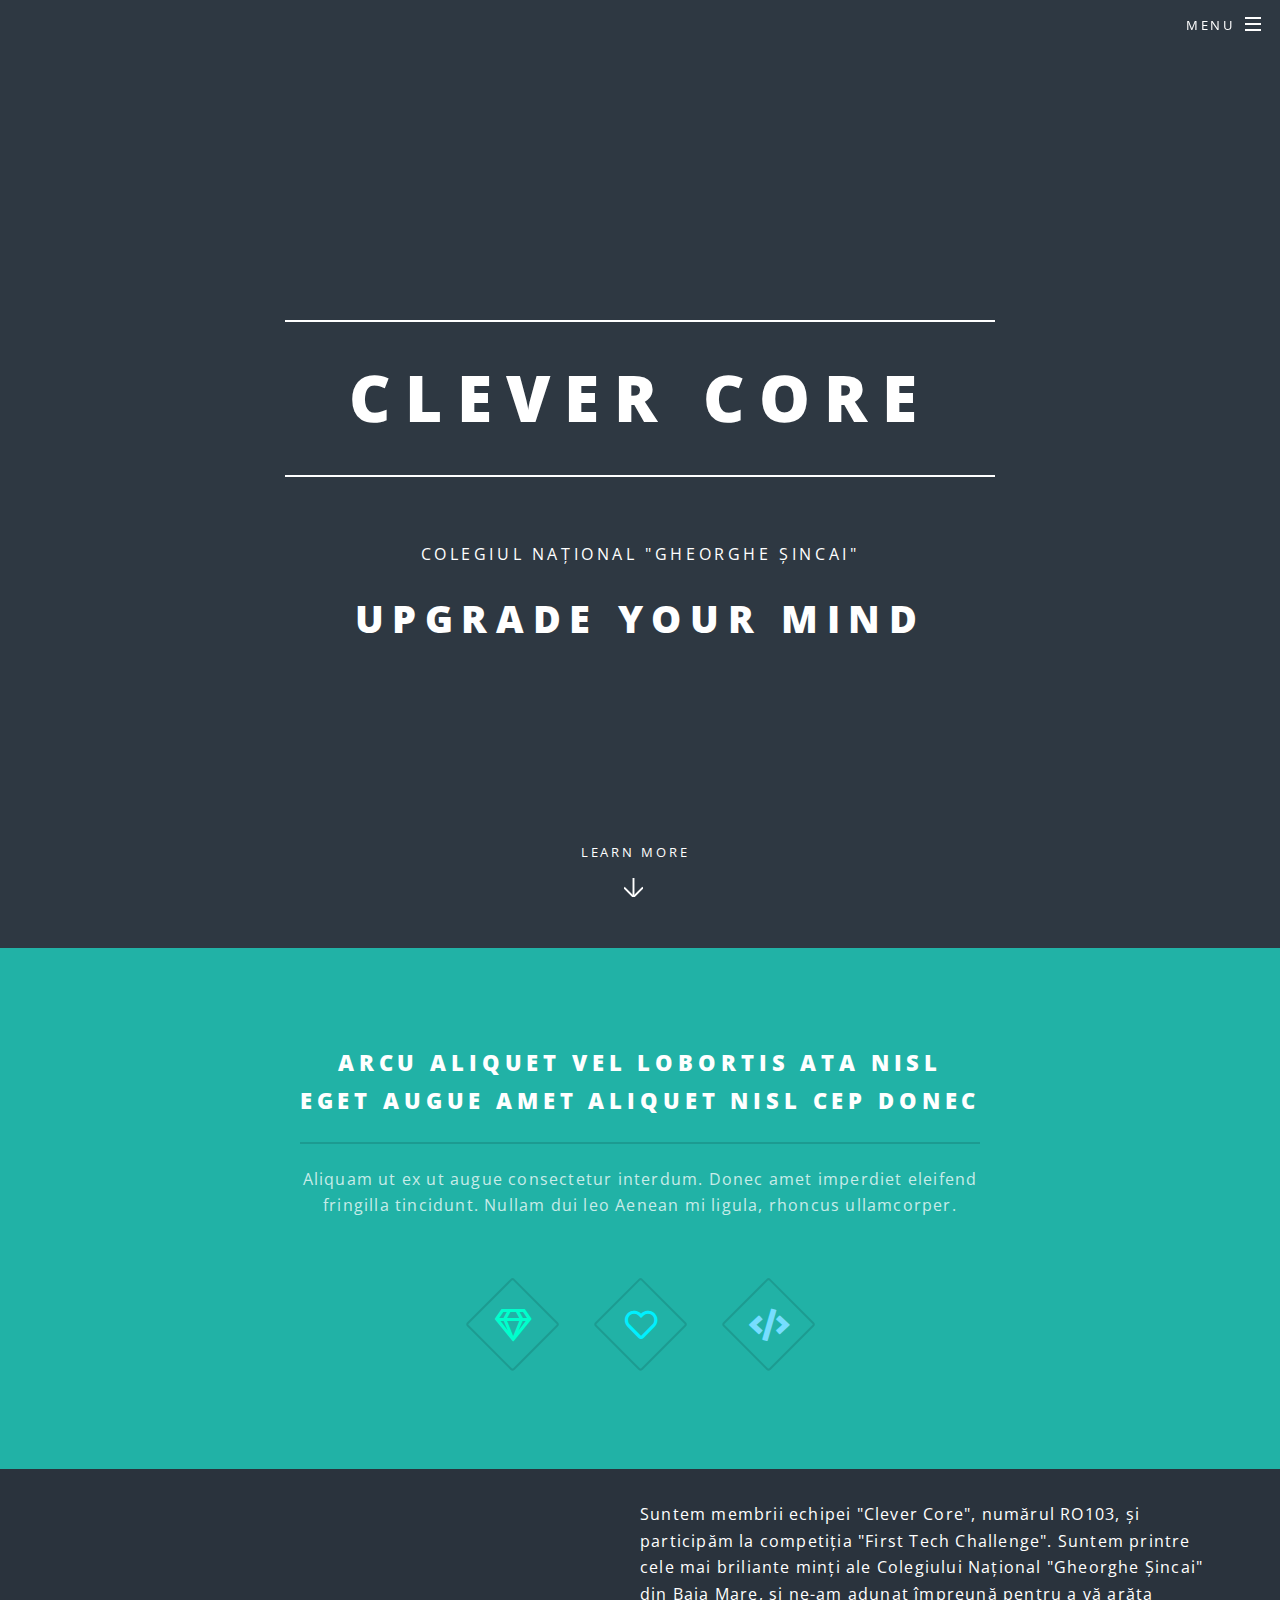
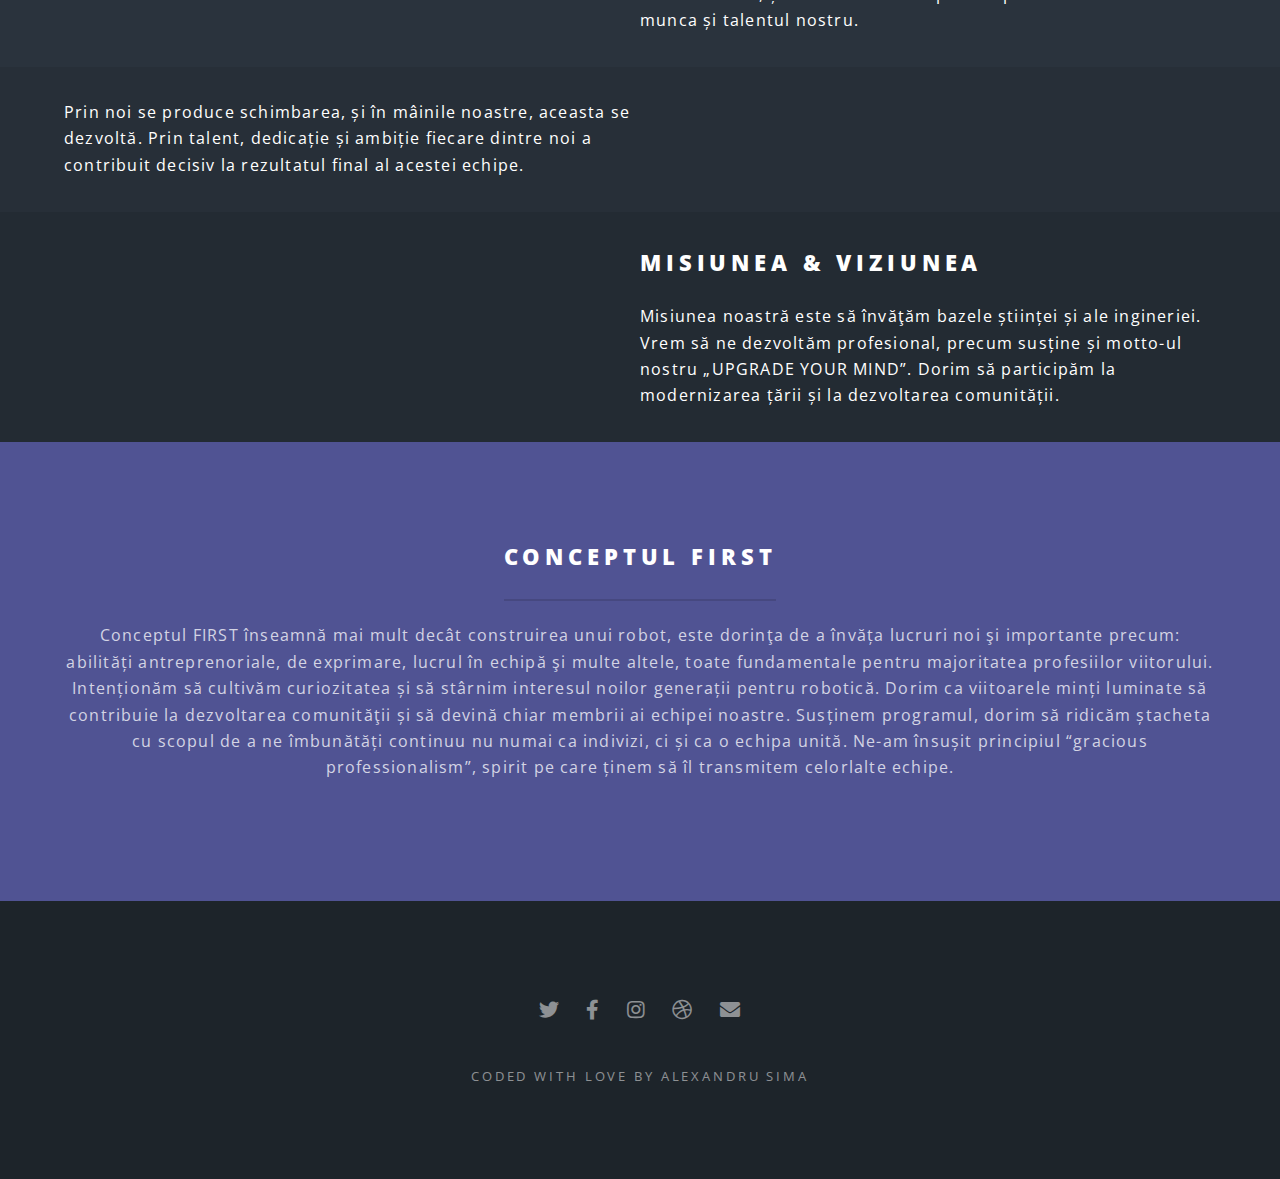
==== commit a5532384: "Update index.html" ====
--- a/index.html
+++ b/index.html
@@ -2,7 +2,7 @@
 
 <html>
 	<head>
-		<title>Inteligența artificială</title>
+		<title>CLEVER CORE</title>
 		<meta charset="utf-8" />
 		<meta name="viewport" content="width=device-width, initial-scale=1, user-scalable=no" />
 		<link rel="stylesheet" href="assets/css/main.css" />
@@ -13,9 +13,9 @@
 		<!-- Page Wrapper -->
 			<div id="page-wrapper">
 
-				
+				<!-- Header -->
 					<header id="header" class="alt">
-						<h1><a href="index.html">Inteligența artificială</a></h1>
+						<h1><a href="index.html">CLEVER CORE</a></h1>
 						<nav id="nav">
 							<ul>
 								<li class="special">
@@ -34,73 +34,123 @@
 						</nav>
 					</header>
 
-				
+				<!-- Banner -->
 					<section id="banner">
 						<div class="inner">
-							<h2>Inteligența artificială</h2>
+							<h2 style="font-size:5vw">CLEVER CORE</h2>
+							<p>Colegiul național "Gheorghe Șincai"</p>
+							<h1 style="font-size:3vw">UPGRADE YOUR MIND</h1>
+							
 							
 						</div>
 						<a href="#one" class="more scrolly">Learn More</a>
 					</section>
 
-				
+				<!-- One -->
 					<section id="one" class="wrapper style1 special">
 						<div class="inner">
 							<header class="major">
-								<p>Inteligența artificială (IA) este un domeniu al informaticii care se concentrează pe crearea de sisteme capabile să realizeze sarcini ce necesită inteligență umană. Aceste sarcini includ învățarea, raționamentul, recunoașterea vorbirii, percepția vizuală și luarea deciziilor. Dezvoltarea și implementarea IA au avut un impact semnificativ asupra multor domenii și continuă să transforme rapid societatea noastră.
+								<h2>Arcu aliquet vel lobortis ata nisl<br />
+								eget augue amet aliquet nisl cep donec</h2>
+								<p>Aliquam ut ex ut augue consectetur interdum. Donec amet imperdiet eleifend<br />
+								fringilla tincidunt. Nullam dui leo Aenean mi ligula, rhoncus ullamcorper.</p>
+							</header>
+							<ul class="icons major">
+								<li><span class="icon fa-gem major style1"><span class="label">Lorem</span></span></li>
+								<li><span class="icon fa-heart major style2"><span class="label">Ipsum</span></span></li>
+								<li><span class="icon solid fa-code major style3"><span class="label">Dolor</span></span></li>
+							</ul>
+						</div>
+					</section>
 
-</p>
-							</header>
+				<!-- Two -->
+					<section id="two" class="wrapper alt style2">
+						<section class="spotlight">
+							<div class="image"><img src="assets/images/echipa.jpg" alt="" /></div><div class="content">
+								
+								<p>Suntem membrii echipei "Clever Core", numărul RO103, și participăm la
+                            competiția "First Tech Challenge". Suntem printre cele mai briliante minți ale Colegiului
+                            Național "Gheorghe Șincai" din Baia Mare, și ne-am adunat împreună pentru a vă arăta munca
+                            și talentul nostru.</p>
+							</div>
+						</section>
+						<section class="spotlight">
+							<div class="image"><img src="assets/images/WhatsApp Image 2024-07-02 at 11.52.21 AM.jpeg" alt="" /></div><div class="content">
+								
+								<p>Prin noi se produce schimbarea, și în mâinile noastre, aceasta se dezvoltă.
+                            Prin talent, dedicație și ambiție fiecare dintre noi a contribuit decisiv la rezultatul
+                            final al acestei echipe.</p>
+							</div>
+						</section>
+						<section class="spotlight">
+							<div class="image"><img src="assets/images/WhatsApp Image 2024-07-02 at 11.52.26 AM.jpeg" alt="" /></div><div class="content">
+								<h2>Misiunea & Viziunea</h2>
+								<p>Misiunea noastră este să învăţăm bazele științei și ale ingineriei. Vrem să ne dezvoltăm
+                            profesional, precum susține și motto-ul nostru „UPGRADE YOUR MIND”. Dorim să
+                            participăm la modernizarea țării și la dezvoltarea comunității.</p>
+							</div>
+						</section>
+					</section>
 
-						</div>
-			
-					
-			
+				<!-- Three -->
 					<section id="three" class="wrapper style3 special">
 						<div class="inner">
 							<header class="major">
-								<h2>Domenii de aplicare</h2>
-								
+								<h2>Conceptul FIRST</h2>
+								<p> Conceptul FIRST înseamnă mai mult decât construirea unui robot, este dorinţa de a învăța
+                            lucruri noi şi importante precum: abilități antreprenoriale, de exprimare, lucrul în echipă
+                            şi
+                            multe altele, toate fundamentale pentru majoritatea profesiilor viitorului. Intenționăm să
+                            cultivăm curiozitatea și să stârnim interesul noilor generații pentru robotică. Dorim ca
+                            viitoarele minți luminate să contribuie la dezvoltarea comunităţii și să devină chiar
+                            membrii ai echipei noastre. Susținem programul, dorim să ridicăm ștacheta cu scopul de a
+                            ne îmbunătăți continuu nu numai ca indivizi, ci și ca o echipa unită. Ne-am însușit
+                            principiul “gracious professionalism”, spirit pe care ținem să îl transmitem celorlalte
+                            echipe.</p>
 							</header>
-							
+							<!--<ul class="features">
+								<li class="icon fa-paper-plane">
+									<h3>Arcu accumsan</h3>
+									<p>Augue consectetur sed interdum imperdiet et ipsum. Mauris lorem tincidunt nullam amet leo Aenean ligula consequat consequat.</p>
+								</li>
+								<li class="icon solid fa-laptop">
+									<h3>Ac Augue Eget</h3>
+									<p>Augue consectetur sed interdum imperdiet et ipsum. Mauris lorem tincidunt nullam amet leo Aenean ligula consequat consequat.</p>
+								</li>
+								<li class="icon solid fa-code">
+									<h3>Mus Scelerisque</h3>
+									<p>Augue consectetur sed interdum imperdiet et ipsum. Mauris lorem tincidunt nullam amet leo Aenean ligula consequat consequat.</p>
+								</li>
+								<li class="icon solid fa-headphones-alt">
+									<h3>Mauris Imperdiet</h3>
+									<p>Augue consectetur sed interdum imperdiet et ipsum. Mauris lorem tincidunt nullam amet leo Aenean ligula consequat consequat.</p>
+								</li>
+								<li class="icon fa-heart">
+									<h3>Aenean Primis</h3>
+									<p>Augue consectetur sed interdum imperdiet et ipsum. Mauris lorem tincidunt nullam amet leo Aenean ligula consequat consequat.</p>
+								</li>
+								<li class="icon fa-flag">
+									<h3>Tortor Ut</h3>
+									<p>Augue consectetur sed interdum imperdiet et ipsum. Mauris lorem tincidunt nullam amet leo Aenean ligula consequat consequat.</p>
+								</li>
+							</ul>-->
 						</div>
 					</section>
-					
 
-						
-				
-					<section id="two" class="wrapper alt style2">
-						<section class="spotlight">
-							<div class="image"><img src="images/pic01.jpg" alt="" /></div><div class="content">
-								<h2>Sănătate</h2>
-								<p> IA este utilizată pentru diagnosticarea bolilor, analiza imaginilor medicale, dezvoltarea de medicamente și personalizarea tratamentelor. De exemplu, algoritmii de învățare profundă pot analiza radiografii pentru a detecta anomalii cu o precizie comparabilă cu cea a experților umani.</p>
-							</div>
-						</section>
-						<section class="spotlight">
-							<div class="image"><img src="images/pic02.jpg" alt="" /></div><div class="content">
-								<h2>Transport</h2>
-								<p>Vehiculele autonome sunt una dintre cele mai vizibile aplicații ale IA în transport. Acestea utilizează senzori, camere și algoritmi de învățare automată pentru a naviga și a evita obstacolele. De asemenea, IA optimizează logistica și gestionarea traficului pentru a reduce congestionarea și a îmbunătăți eficiența.</p>
-							</div>
-						</section>
-						<section class="spotlight">
-							<div class="image"><img src="images/pic03.jpg" alt="" /></div><div class="content">
-								<h2>Finanțe</h2>
-								<p> În sectorul financiar, IA este utilizată pentru detectarea fraudelor, gestionarea riscurilor, tranzacționare automată și oferirea de servicii personalizate clienților. Algoritmii de învățare automată pot analiza volume mari de date pentru a identifica modele și a lua decizii în timp real.</p>
-							</div>
-						</section>
-						<section class="spotlight">
-							<div class="image"><img src="images/pic02.jpg" alt="" /></div><div class="content">
-								<h2>Educație</h2>
-								<p> IA personalizează experiența de învățare prin adaptarea materialelor educaționale la nevoile individuale ale studenților. Asistenții virtuali și roboții educaționali oferă suport suplimentar și facilitează învățarea interactivă.</p>
-							</div>
-						</section>
-						<section class="spotlight">
-							<div class="image"><img src="images/pic03.jpg" alt="" /></div><div class="content">
-								<h2>Retail</h2>
-								<p> În retail, IA optimizează lanțurile de aprovizionare, gestionează stocurile și personalizează experiența de cumpărare. Algoritmii de recomandare sugerează produse bazate pe comportamentul anterior al clienților și preferințele acestora.</p>
-							</div>
-						</section>
+				<!-- 
+					<section id="cta" class="wrapper style4">
+						<div class="inner">
+							<header>
+								<h2>Arcue ut vel commodo</h2>
+								<p>Aliquam ut ex ut augue consectetur interdum endrerit imperdiet amet eleifend fringilla.</p>
+							</header>
+							<ul class="actions stacked">
+								<li><a href="#" class="button fit primary">Activate</a></li>
+								<li><a href="#" class="button fit">Learn More</a></li>
+							</ul>
+						</div>
 					</section>
+-->
 
 				<!-- Three -->
 					
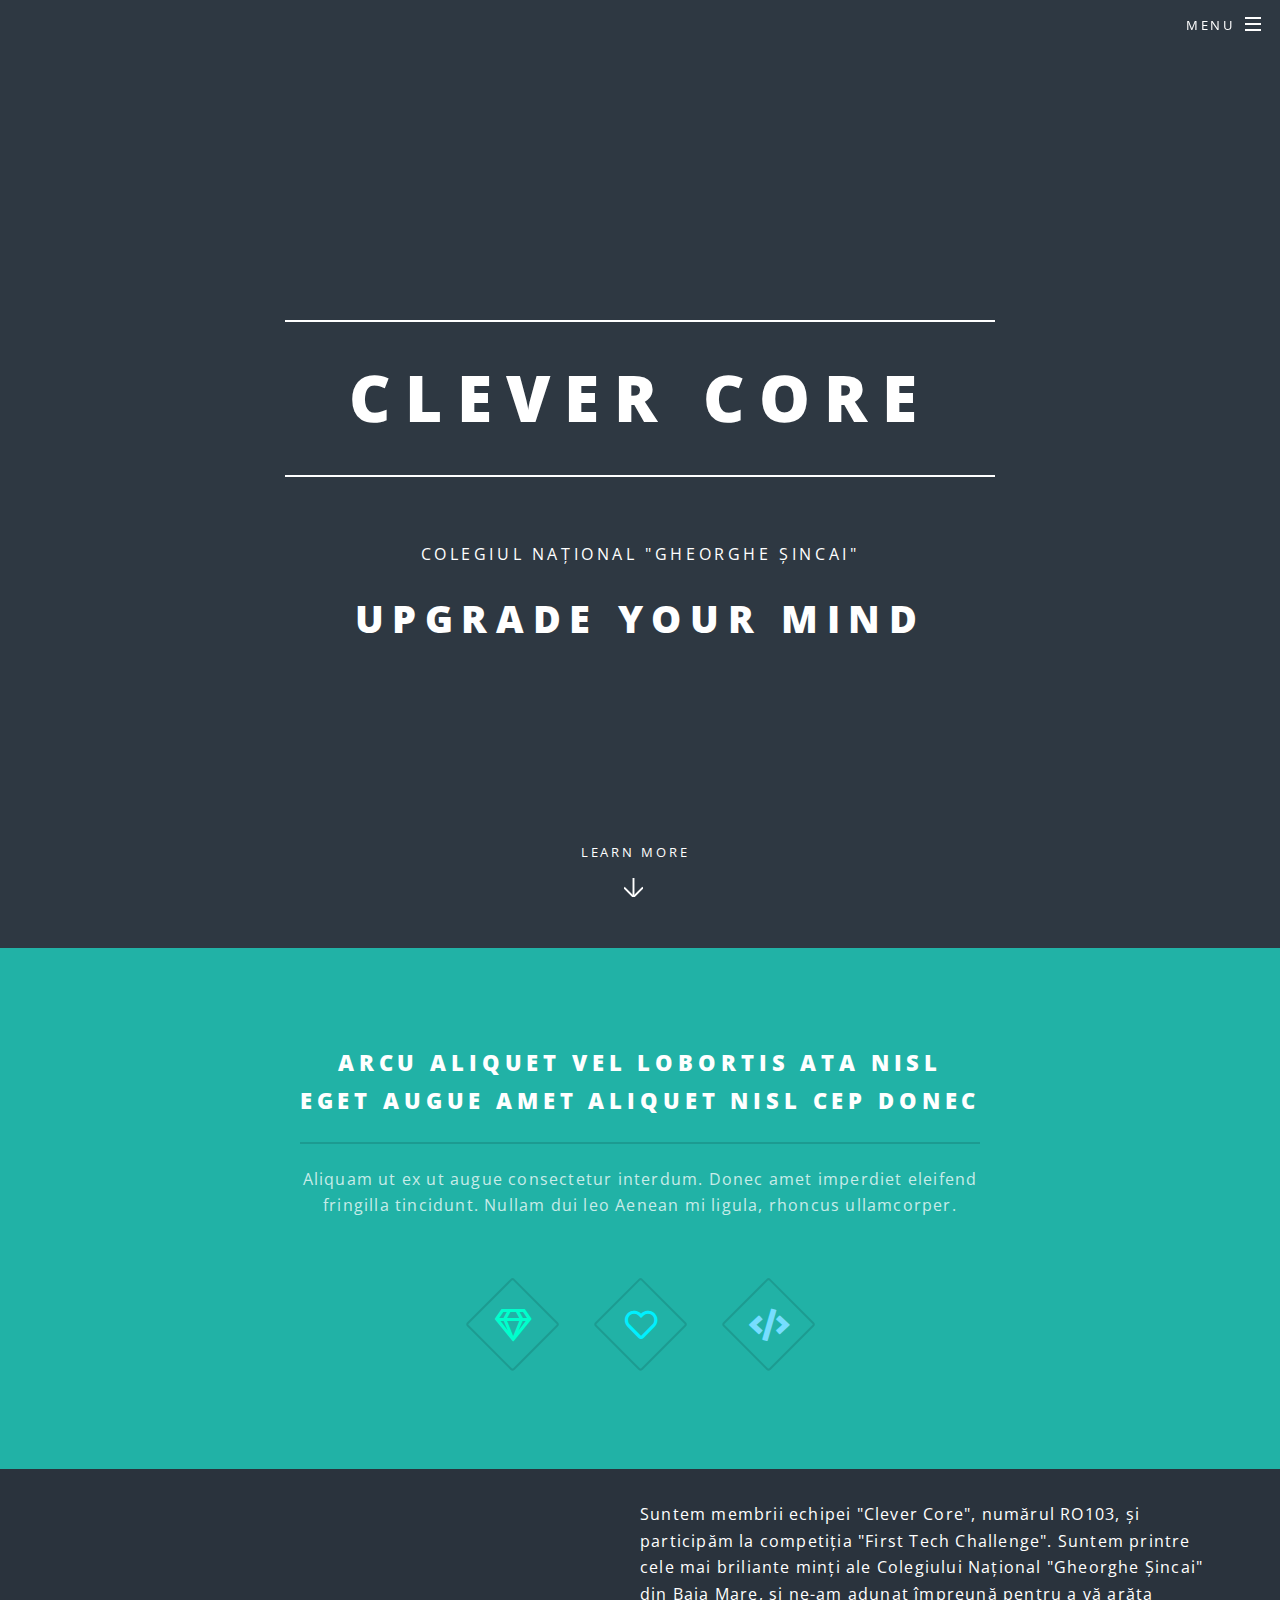
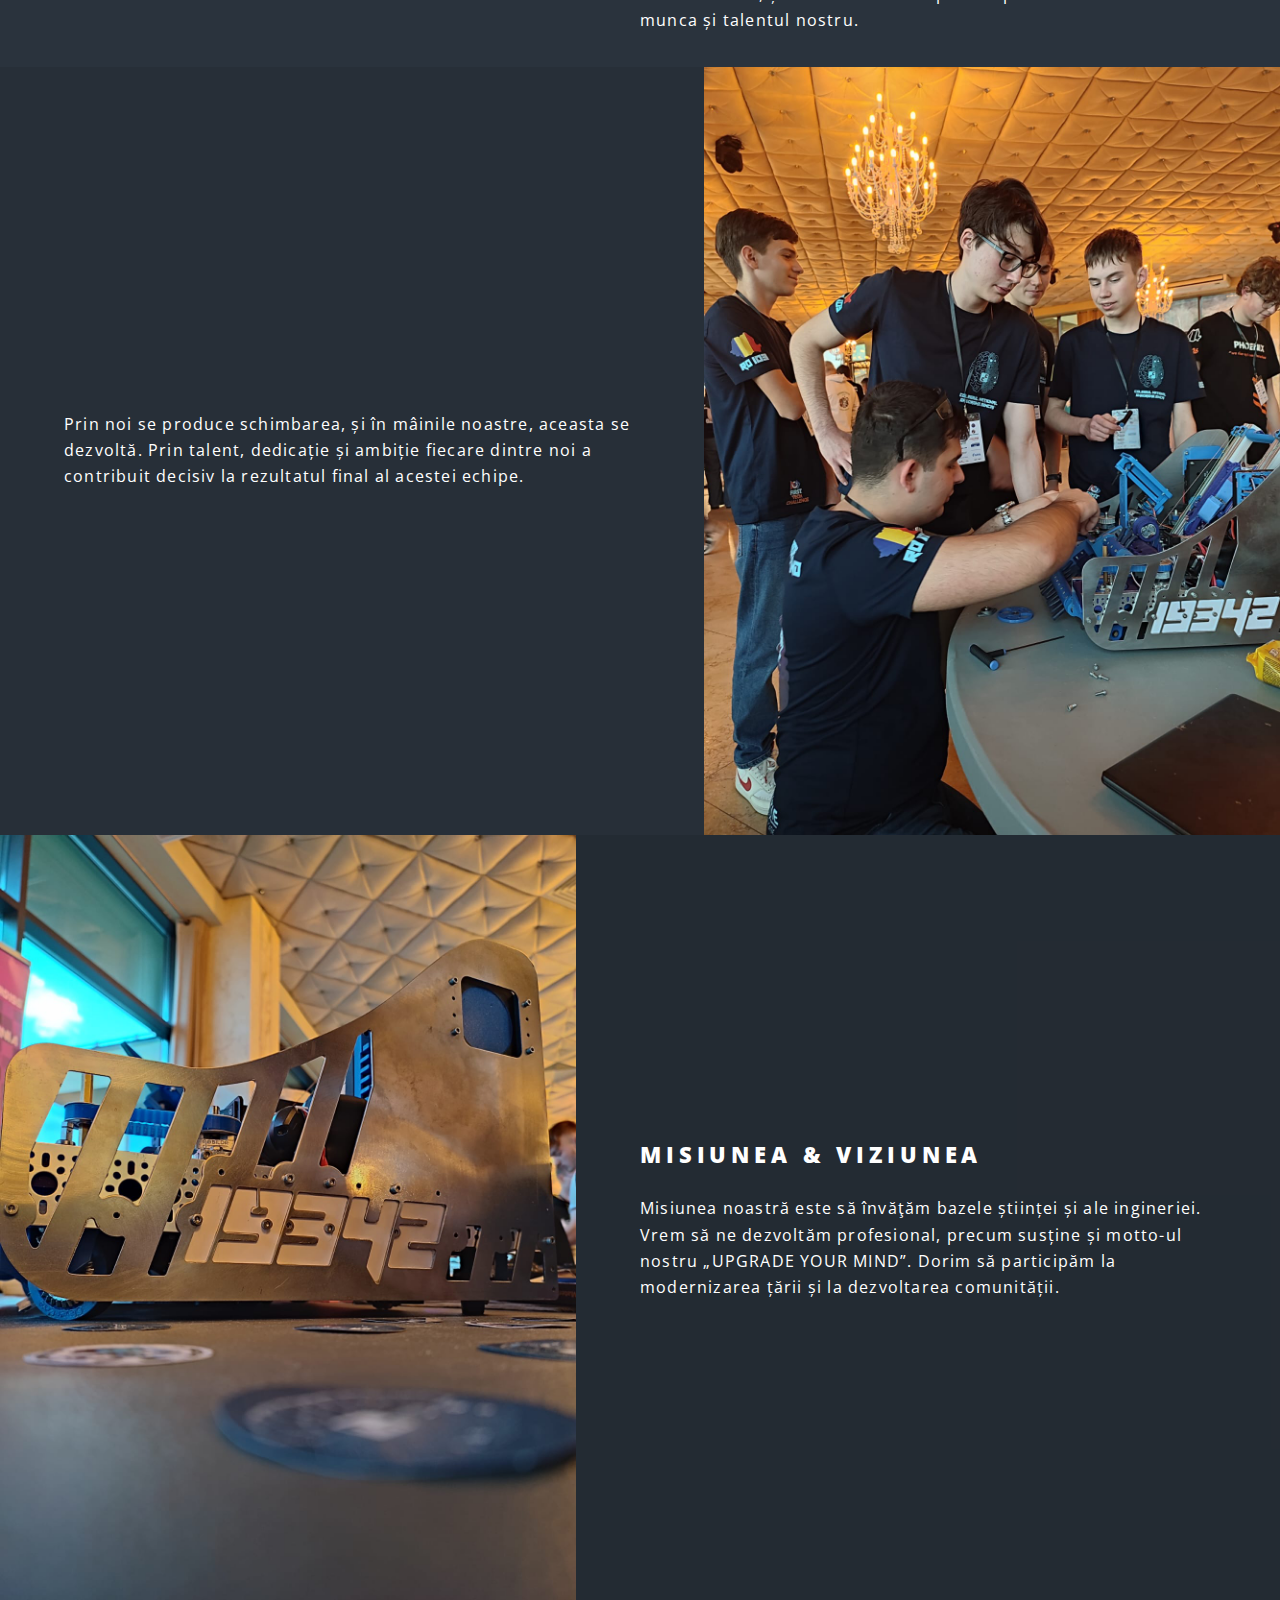
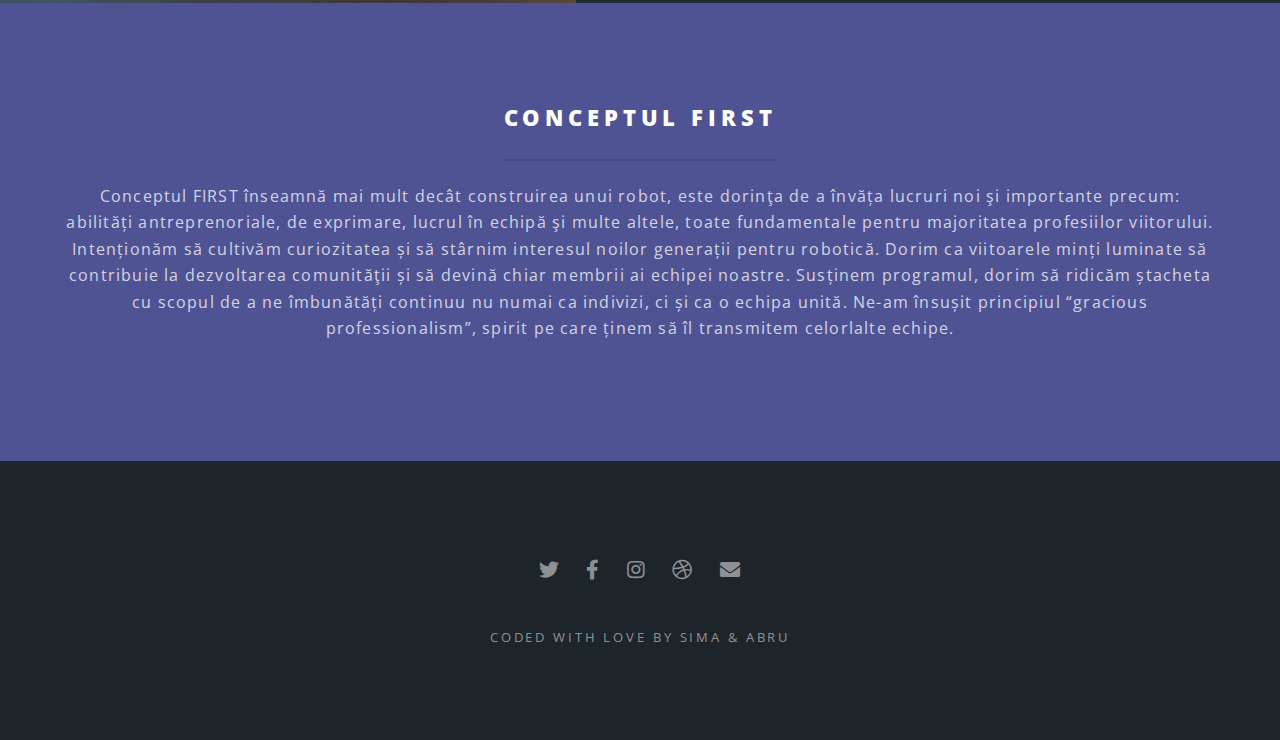
==== commit 477e1825: "Update index.html" ====
--- a/index.html
+++ b/index.html
@@ -165,7 +165,7 @@
 							<li><a href="#" class="icon solid fa-envelope"><span class="label">Email</span></a></li>
 						</ul>
 						<ul class="copyright">
-							<li>Coded with love by Alexandru Sima</a></li>
+							<li>Coded with love by Sima & Abru</a></li>
 						</ul>
 					</footer>
 
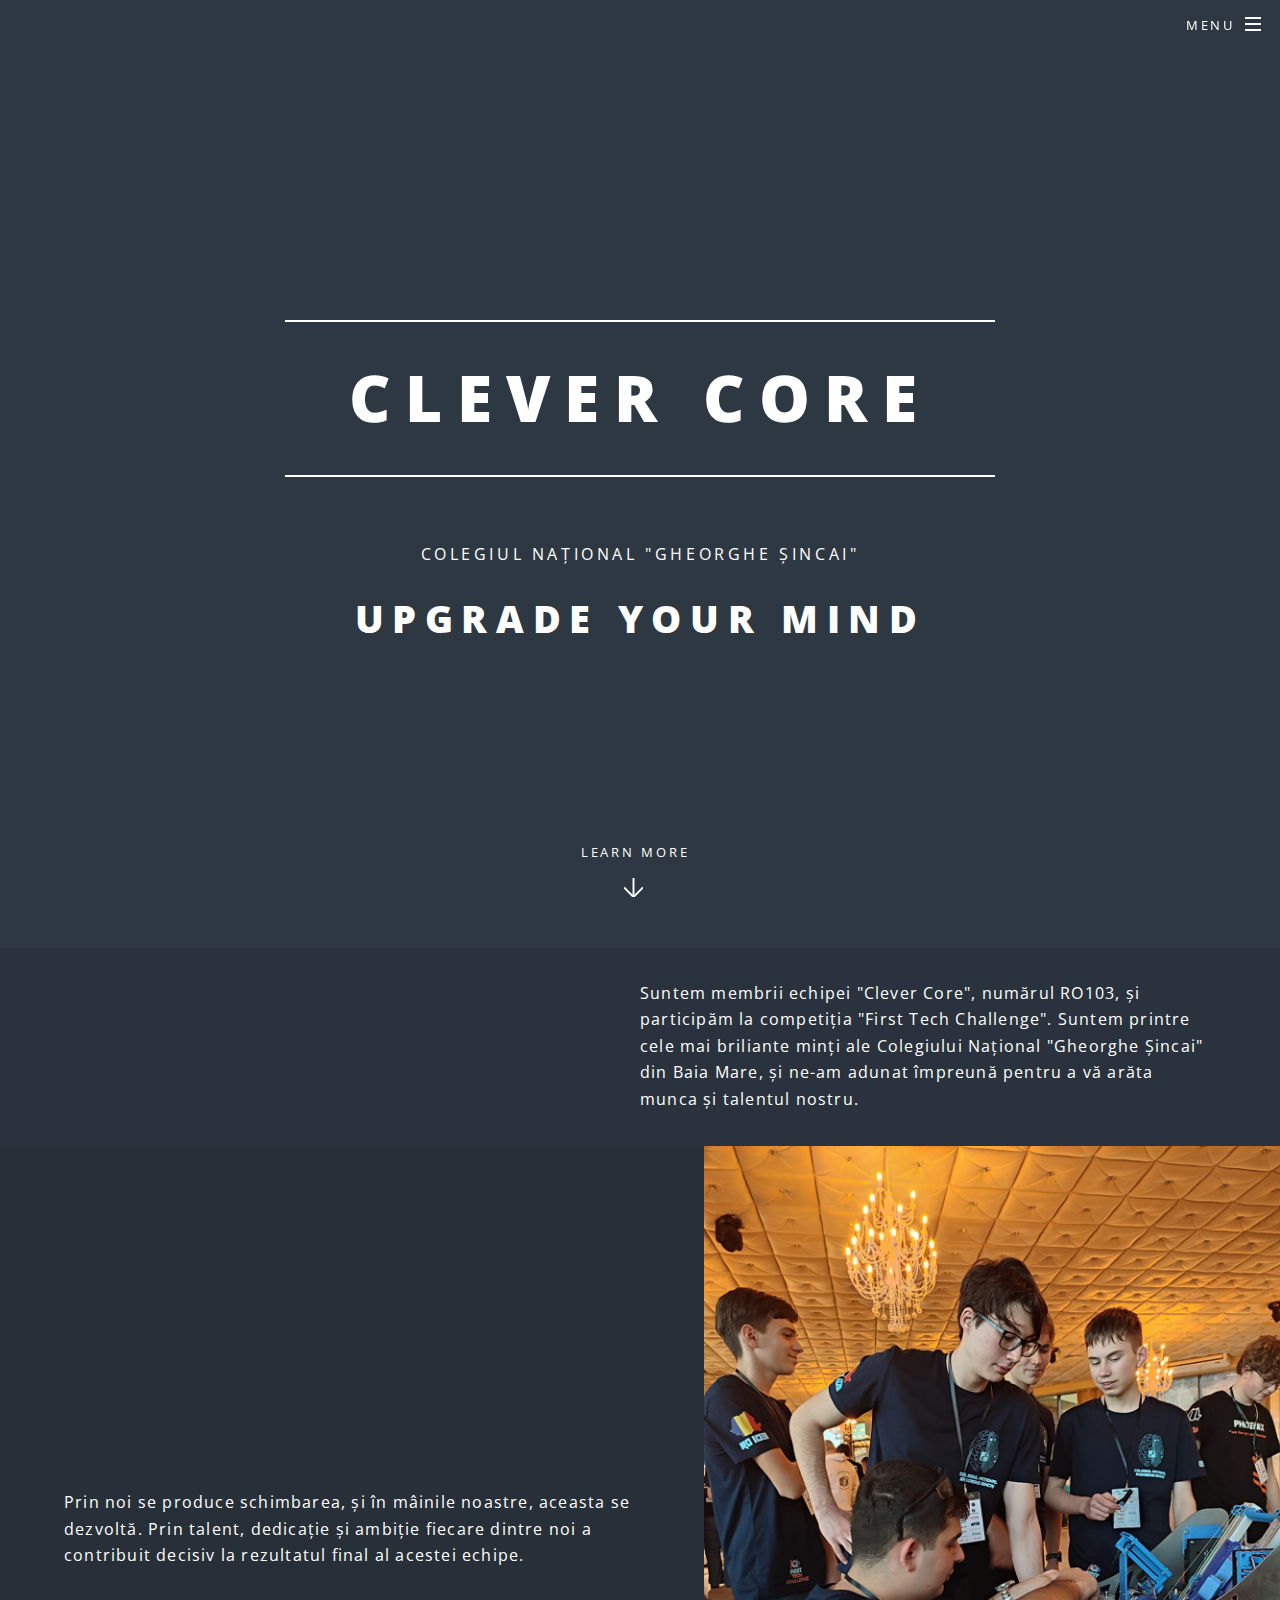
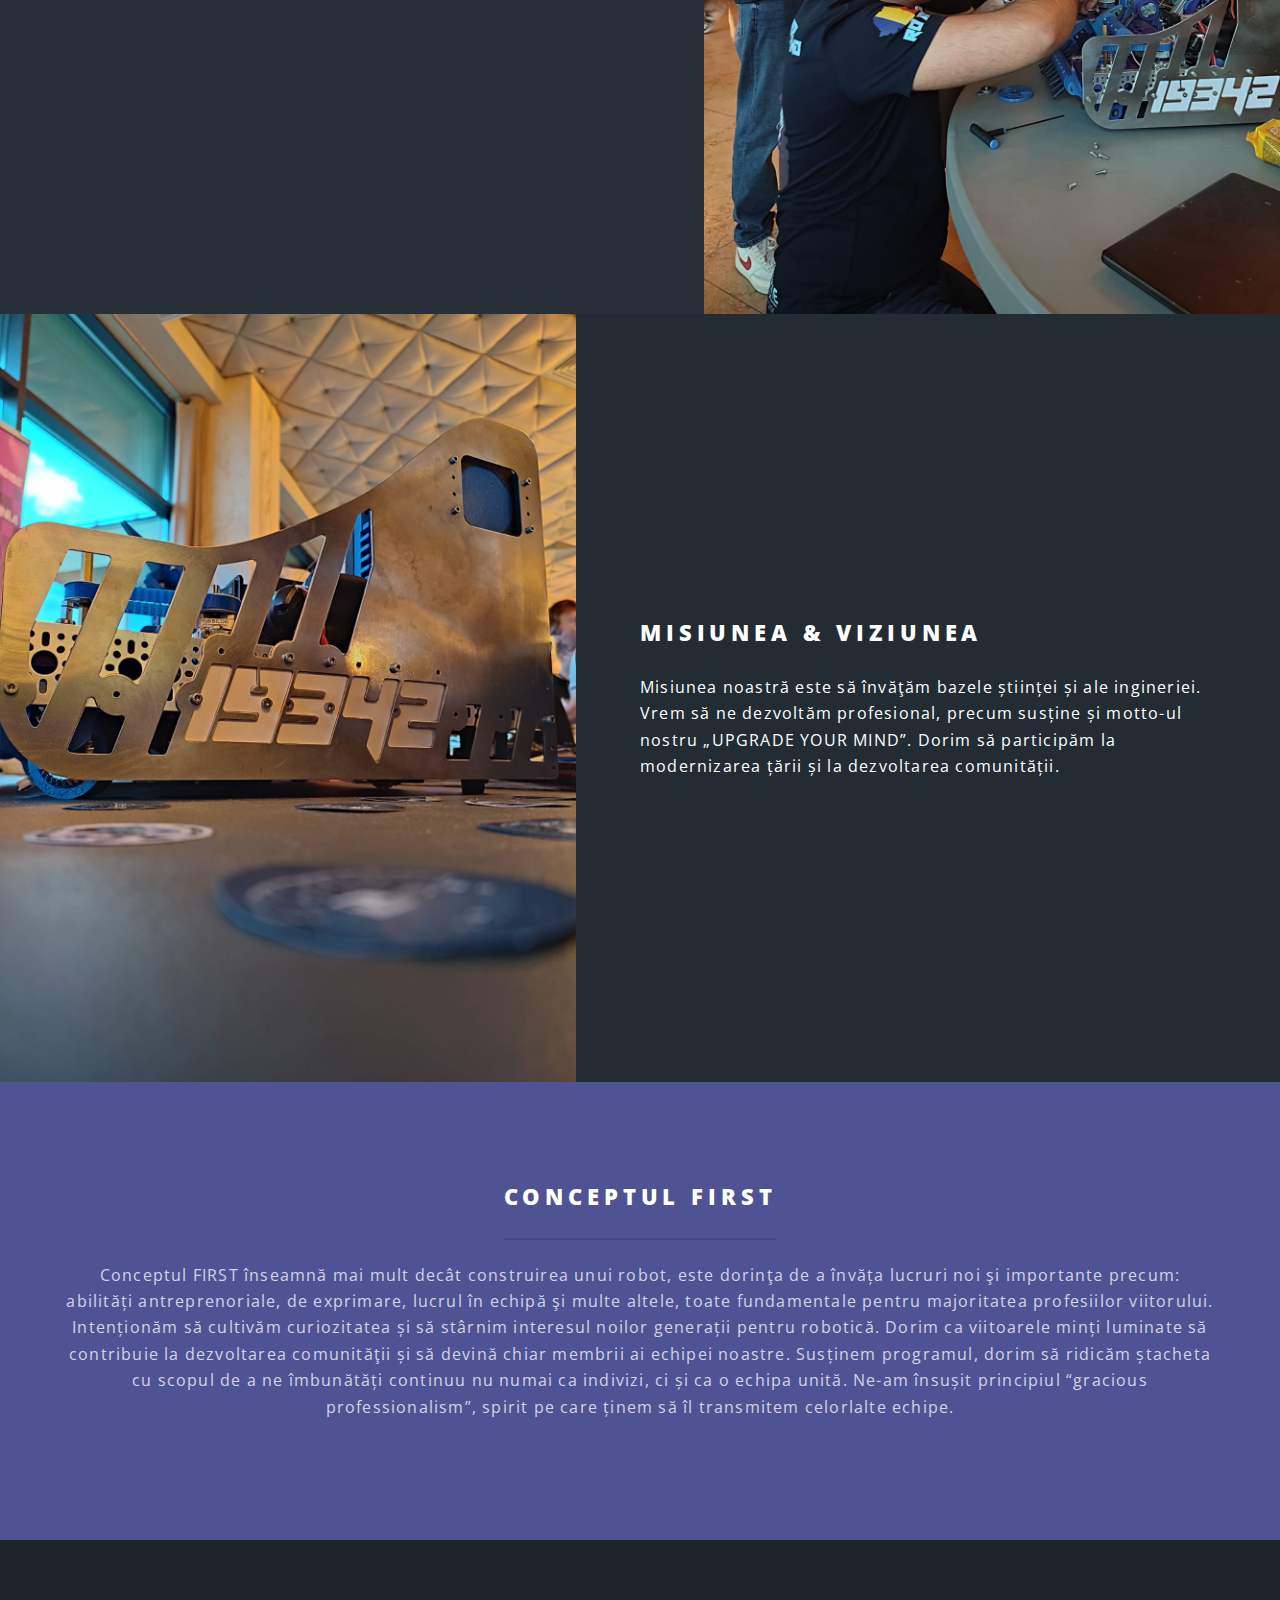
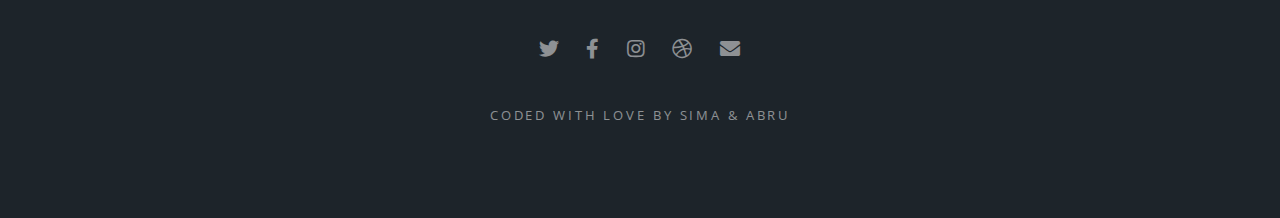
==== commit 47c07195: "Update index.html" ====
--- a/index.html
+++ b/index.html
@@ -23,10 +23,10 @@
 									<div id="menu">
 										<ul>
 											<li><a href="index.html">Home</a></li>
-											<li><a href="generic.html">Generic</a></li>
-											<li><a href="elements.html">Elements</a></li>
-											<li><a href="#">Sign Up</a></li>
-											<li><a href="#">Log In</a></li>
+											<li><a href="generic.html">Echipa noastră</a></li>
+											<li><a href="elements.html">First LEGO League</a></li>
+											<li><a href="#">Galerie</a></li>
+											<li><a href="#">Înscrieri</a></li>
 										</ul>
 									</div>
 								</li>
@@ -47,7 +47,7 @@
 					</section>
 
 				<!-- One -->
-					<section id="one" class="wrapper style1 special">
+					<!--<section id="one" class="wrapper style1 special">
 						<div class="inner">
 							<header class="major">
 								<h2>Arcu aliquet vel lobortis ata nisl<br />
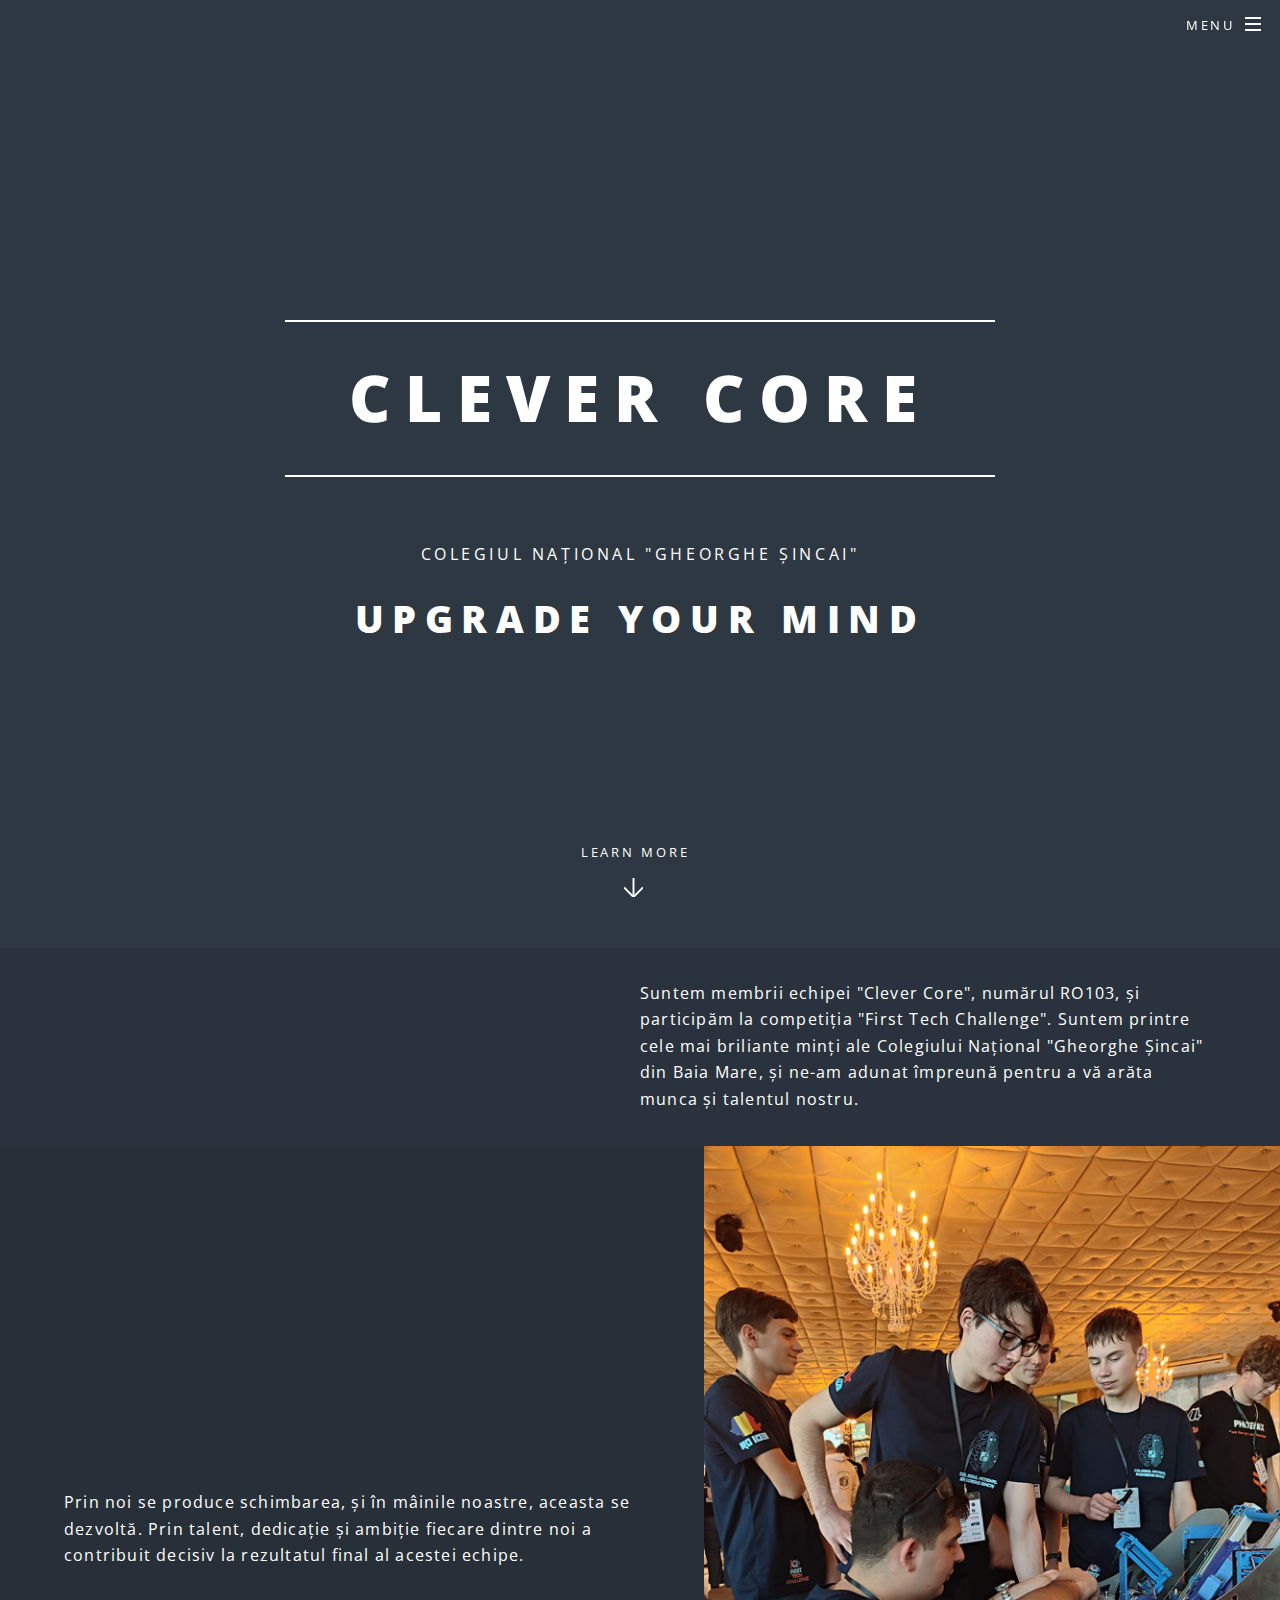
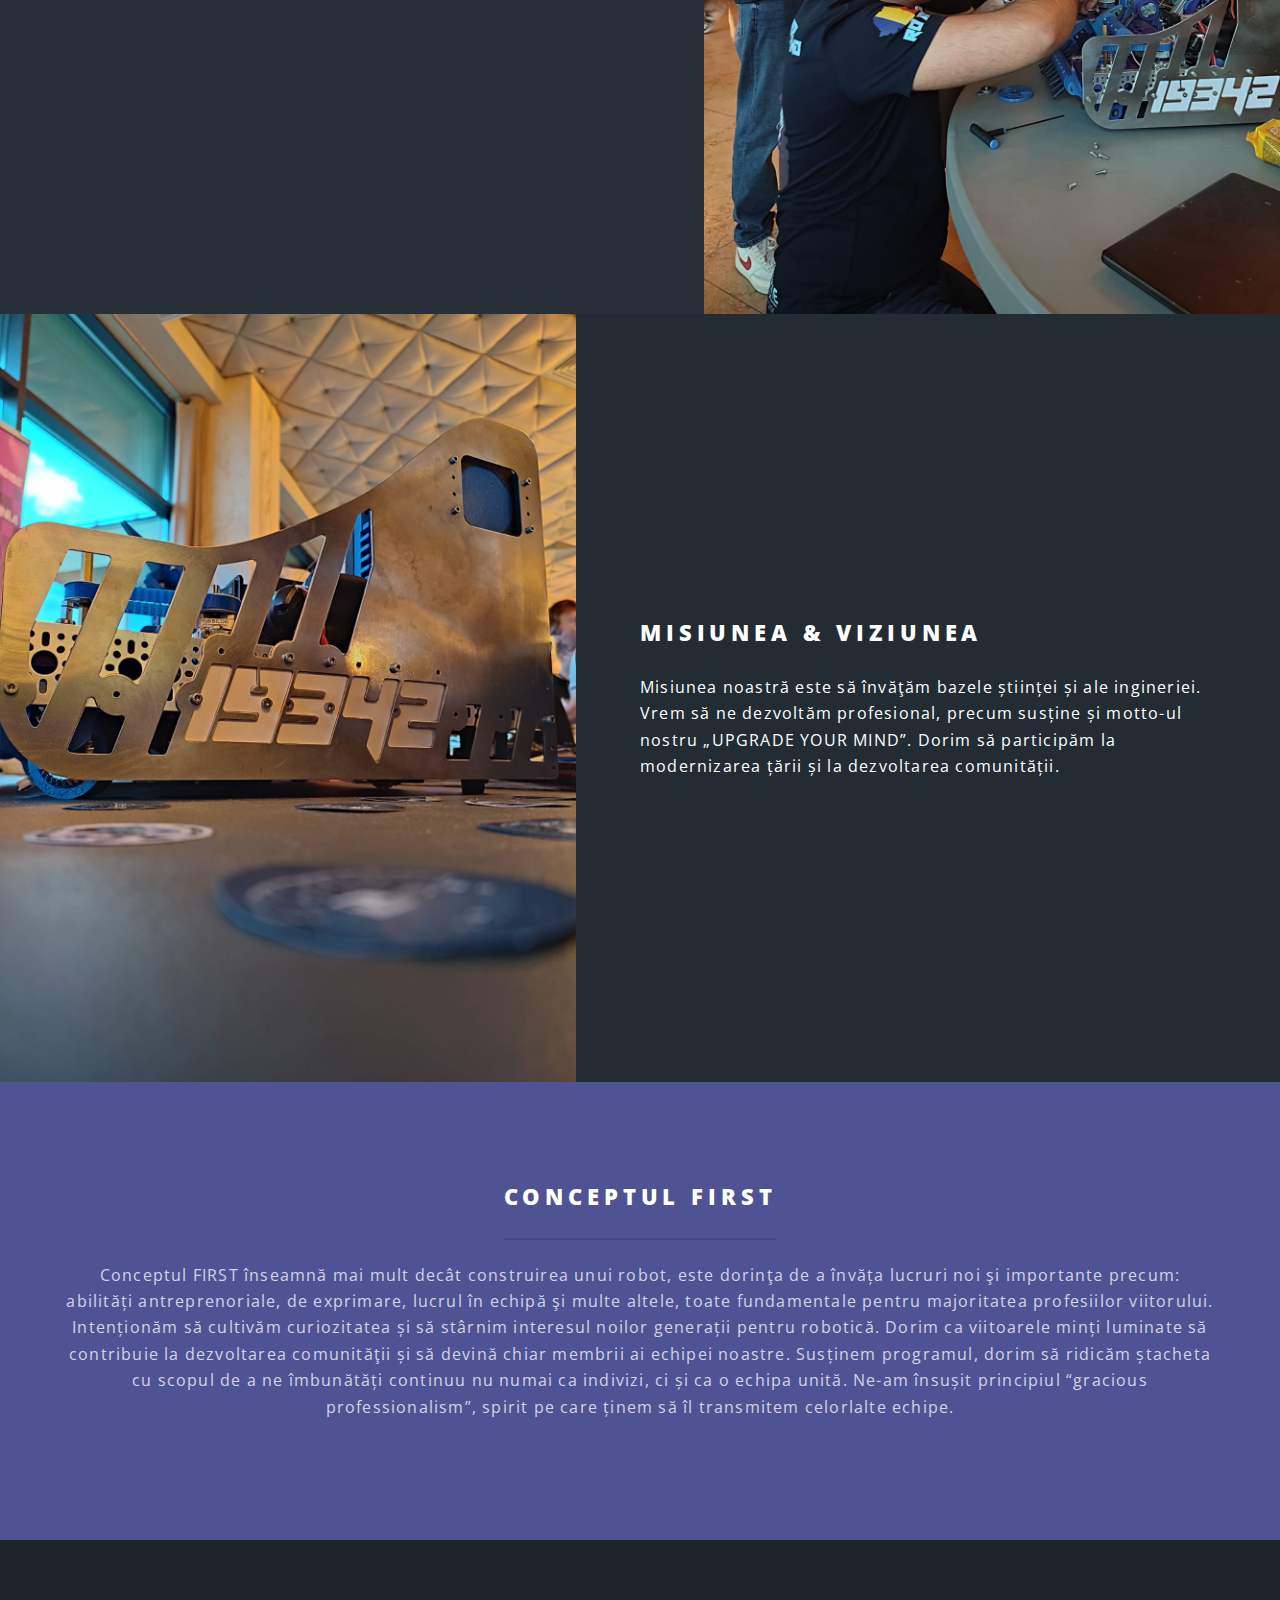
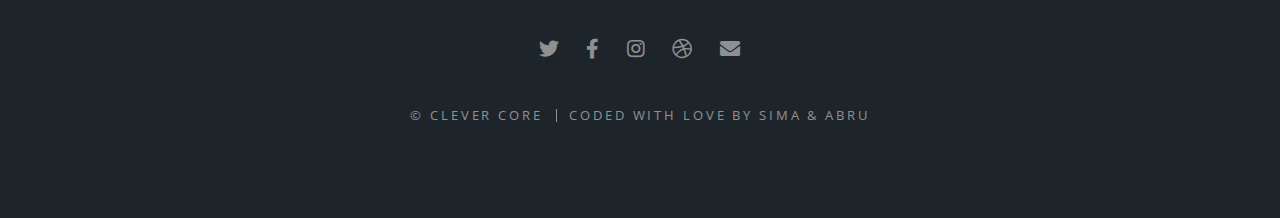
==== commit a88c9f42: "Update index.html" ====
--- a/index.html
+++ b/index.html
@@ -25,8 +25,8 @@
 											<li><a href="index.html">Home</a></li>
 											<li><a href="generic.html">Echipa noastră</a></li>
 											<li><a href="elements.html">First LEGO League</a></li>
-											<li><a href="#">Galerie</a></li>
-											<li><a href="#">Înscrieri</a></li>
+											<li><a href="Galerie.html">Galerie</a></li>
+											<li><a href="eddr.html">Înscrieri</a></li>
 										</ul>
 									</div>
 								</li>
@@ -156,7 +156,8 @@
 					
 
 				<!-- Footer -->
-					<footer id="footer">
+					
+	<footer id="footer">
 						<ul class="icons">
 							<li><a href="#" class="icon brands fa-twitter"><span class="label">Twitter</span></a></li>
 							<li><a href="#" class="icon brands fa-facebook-f"><span class="label">Facebook</span></a></li>
@@ -165,7 +166,7 @@
 							<li><a href="#" class="icon solid fa-envelope"><span class="label">Email</span></a></li>
 						</ul>
 						<ul class="copyright">
-							<li>Coded with love by Sima & Abru</a></li>
+							<li>&copy; CLEVER CORE</li><li>Coded with love by Sima & Abru</li>
 						</ul>
 					</footer>
 
--- a/assets/css/main.css
+++ b/assets/css/main.css
@@ -3814,10 +3814,10 @@
 
 	#main > header {
 		padding: 12em 0 10em 0 ;
-		background-image: -moz-linear-gradient(top, rgba(0,0,0,0.5), rgba(0,0,0,0.5)), url("../../images/banner.jpg");
-		background-image: -webkit-linear-gradient(top, rgba(0,0,0,0.5), rgba(0,0,0,0.5)), url("../../images/banner.jpg");
-		background-image: -ms-linear-gradient(top, rgba(0,0,0,0.5), rgba(0,0,0,0.5)), url("../../images/banner.jpg");
-		background-image: linear-gradient(top, rgba(0,0,0,0.5), rgba(0,0,0,0.5)), url("../../images/banner.jpg");
+		background-image: -moz-linear-gradient(top, rgba(0,0,0,0.5), rgba(0,0,0,0.5)), url("images/header.jpg");
+		background-image: -webkit-linear-gradient(top, rgba(0,0,0,0.5), rgba(0,0,0,0.5)), url("images/header.jpg");
+		background-image: -ms-linear-gradient(top, rgba(0,0,0,0.5), rgba(0,0,0,0.5)), url("images/header.jpg");
+		background-image: linear-gradient(top, rgba(0,0,0,0.5), rgba(0,0,0,0.5)), url("images/header.jpg");
 		background-attachment: fixed;
 		background-position: center center;
 		background-repeat: no-repeat;
